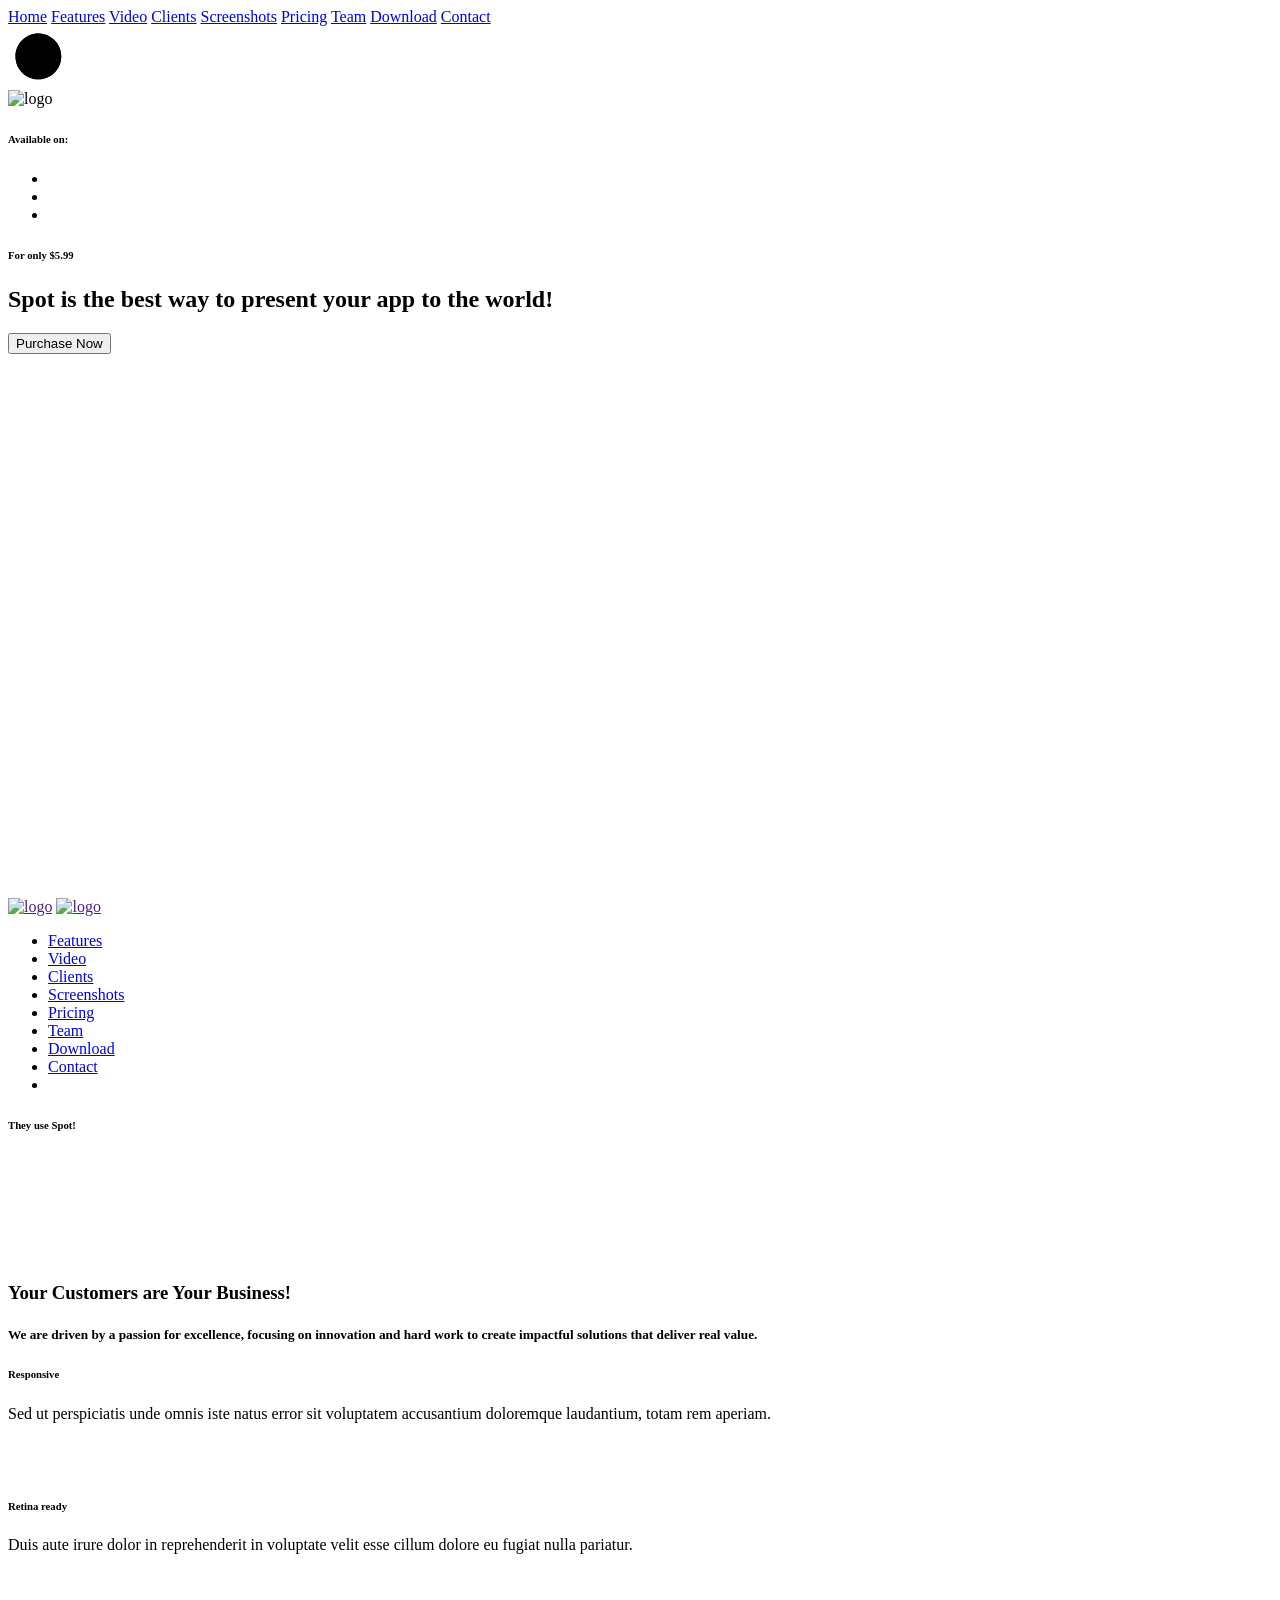
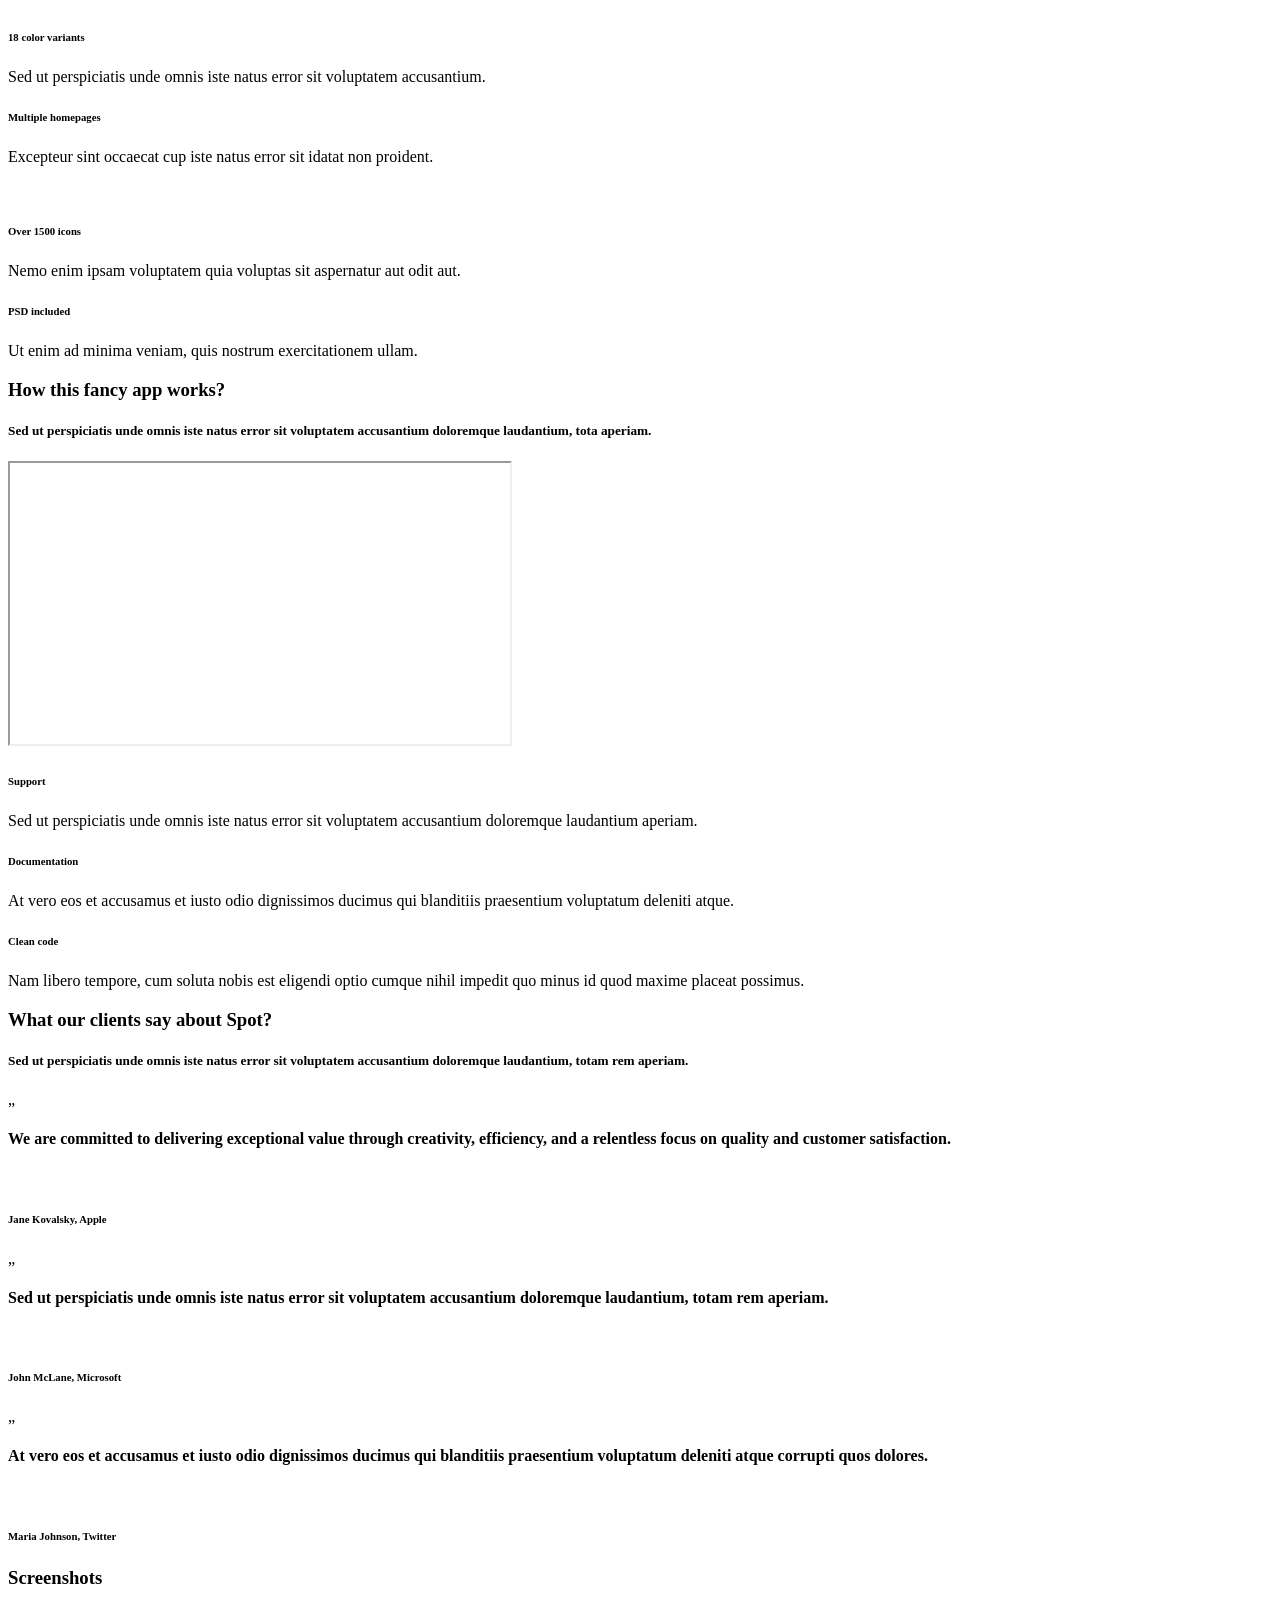
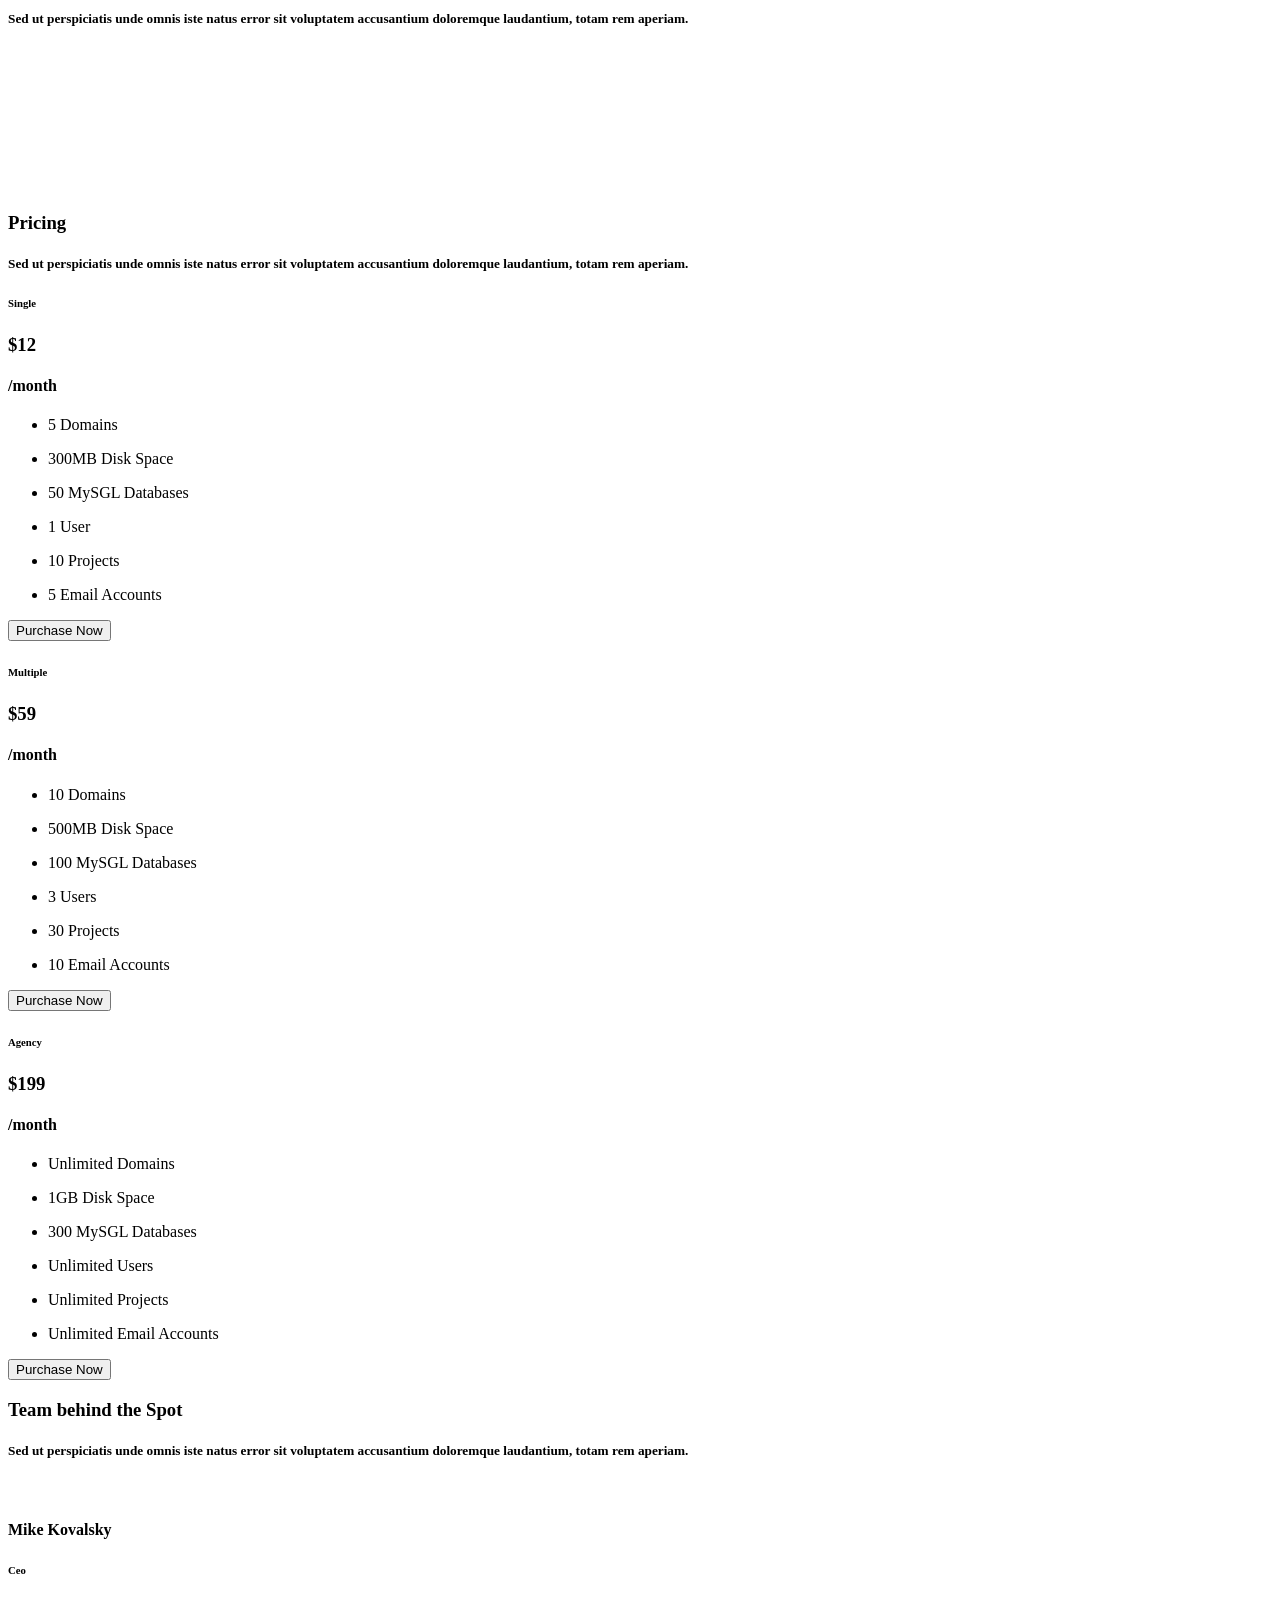
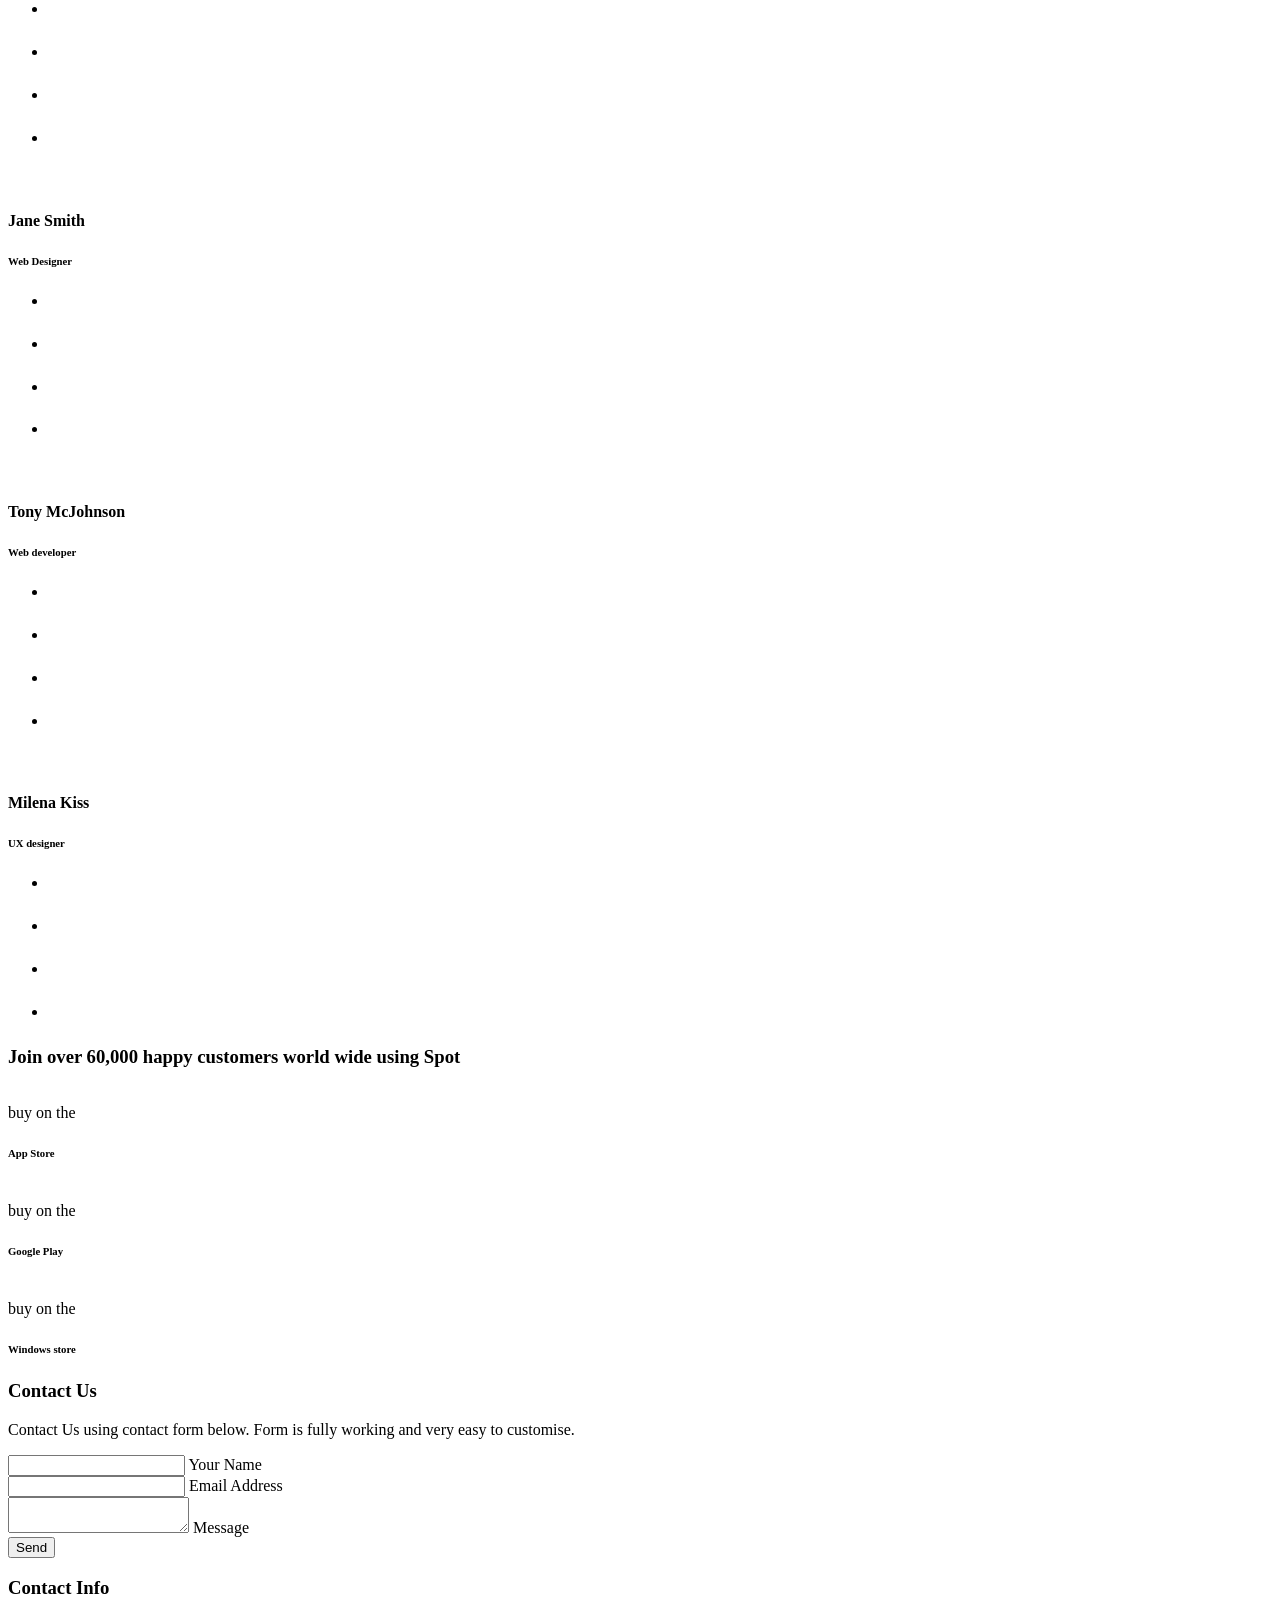
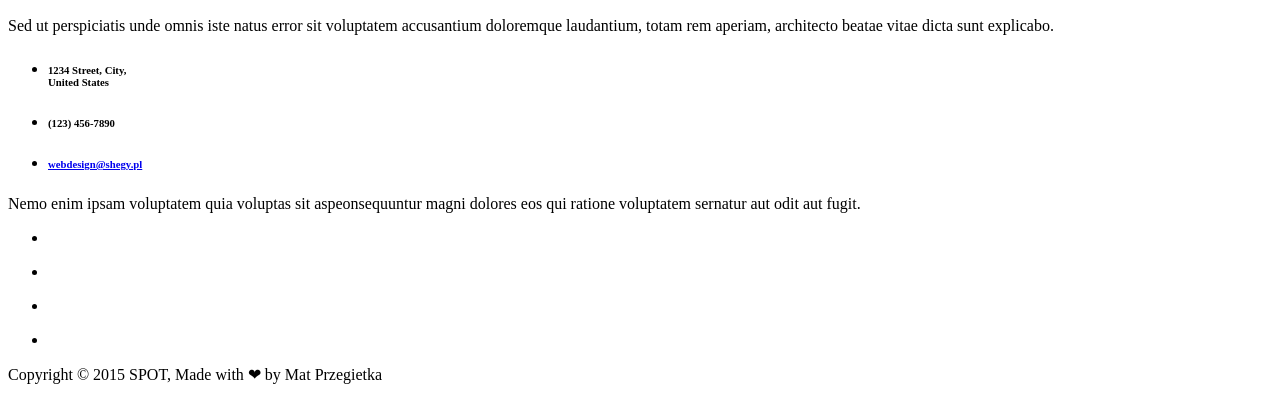
==== index10.html @ 544c0316 "Placeholder to Purpose" ====
<!DOCTYPE html>
<html>
  <head>
	<title>Spot - Landing Page</title>
	<meta http-equiv="Content-Type" content="text/html; charset=UTF-8"/>  
	<meta name="viewport" content="width=device-width, initial-scale=1, maximum-scale=1"/>
	
	
	<!-- Included Google Fonts -->
	<link href="http://fonts.googleapis.com/css?family=Lato:100,300,400,700,900,100italic,300italic,400italic,700italic,900italic" rel='stylesheet' type='text/css'>
	<link href="http://fonts.googleapis.com/css?family=Merriweather:400,300,700,900,300italic,400italic,700italic,900italic" rel='stylesheet' type='text/css'>
	
	
	<!-- CSS Files comes here -->
	<link href="css/grid12.css" rel="stylesheet" media="screen">                              	 <!-- Grid System -->
	<link href="css/james_typography.css" rel="stylesheet" media="screen">                       <!-- James Framework - TYPOGRAPHY -->
	<link href="css/main.css" rel="stylesheet" media="screen">                                   <!-- Main CSS file -->
    <link href="css/color_scheme_dark.css" rel="stylesheet" media="screen">                      <!-- Color scheme (dark/light)-->
	<link href="css/colors/color_palette_blue.css" rel="stylesheet" media="screen">              <!-- Color palette -->
	<link href="css/rapid-icons.css" rel="stylesheet" media="screen">                            <!-- James Framework - ICONS -->
	<link href="css/js_styles/jquery.maximage.min.css" rel="stylesheet" media="screen">          <!-- MaxImage background image slideshow -->
	<link href="css/responsivity.css" rel="stylesheet" media="screen">                           <!-- Responsive Fixes -->
	<link href="css/animate.css" rel="stylesheet" media="screen">                                <!-- Animate - animations -->
	<link href="css/nivo-lightbox.css" rel="stylesheet" media="screen">                          <!-- Lightbox Styles -->
    <link href="css/nivo_lightbox_themes/default/default.css" rel="stylesheet" media="screen">   <!-- Lightbox Styles -->
    <link href="css/owl.carousel.css" rel="stylesheet" media="screen">                           <!-- Owl - Carousel -->
    <link href="css/owl.theme.css" rel="stylesheet" media="screen">                      		 <!-- Owl - Carousel -->
    <link href="css/owl.transitions.css" rel="stylesheet" media="screen">                        <!-- Owl - Carousel -->
    
    
	<!-- Modernizer and IE specyfic files -->  
	<script src="js/modernizr.custom.js"></script>
	
	<!--[if IE 9]>
    	<link href="css/ie.css" rel="stylesheet" media="screen">
    <![endif]--> 	
	   
  </head>
  
  <body>
  
	<!-- Mobile nav -->      
	<div class="cbp-spmenu cbp-spmenu-vertical cbp-spmenu-right" id="cbp-spmenu-s2">
	    <div class="mobile_nav_close_button"><a href="" id="hideRight"><div data-icon="&#xe13f;" class="button_icon close_icon"></div></a></div>
	    <nav id="mobile_menu_content">
	    	<a href="#home" >Home</a>
	        <a href="#more_info" >Features</a>
	        <a href="#about_video" >Video</a>
	        <a href="#reviews" >Clients</a>
	        <a href="#screenshots" >Screenshots</a>
	        <a href="#pricing" >Pricing</a>
	        <a href="#team" >Team</a>
	        <a href="#cta_download" >Download</a>
	        <a href="#contact" >Contact</a>
	    </nav>
	</div>
	<!-- //Mobile nav -->
  
	<div id="preloader_container">
	    
	    <!-- Preloader Screen -->
		<header class="preloader_header">	 
	        <div class="preloader_loader">
	            <svg class="preloader_inner" width="60px" height="60px" viewBox="0 0 80 80">
	                <path class="preloader_loader_circlebg" d="M40,10C57.351,10,71,23.649,71,40.5S57.351,71,40.5,71 S10,57.351,10,40.5S23.649,10,40.5,10z"/>
	                <path id="preloader_loader_circle" class="preloader_loader_circle" d="M40,10C57.351,10,71,23.649,71,40.5S57.351,71,40.5,71 S10,57.351,10,40.5S23.649,10,40.5,10z"/>
	            </svg>
	        </div>
	    </header>
	    <!-- //Preloader Screen -->
	
	
		<!-- Fullscreen homepage -->
		<section class="hero_fullscreen background_slider gradient_overlay menu_bar-waypoint" data-animate-down="menu_bar-hide" data-animate-up="menu_bar-hide" id="home">
		<!-- This section class is where you can edit background choice (background_single, background_slider, background_video) you can also enable gradient overlay (gradient_overlay)-->
		

			<!-- Logo and navigation -->
		  	<div class="container top_bar" >
		  		<div class="row">
		  			<div class="col-xs-12 col-sm-12 col-md-12 col-lg-12 align-center home_anim1">
		  			<img src="images/logo_home.png" alt="logo" class="logo_home"/>
		  			</div>
		  		</div>
			</div>
			<!-- //Logo and navigation -->


			<!-- Main content -->
		  	<div class="container align-center" id="main_content">
				<div class="content_container row" >
					<div class="col-xs-12 col-sm-12 col-md-8 col-lg-8 col-md-offset-2 col-lg-offset-2 home_content">
					
					    <!-- Available Area -->
						<div class="available_area home_anim2">
							<h6>Available on:</h6>
							<ul>
								<li><img src="images/icon_apple.png" alt=""></li>
								<li><img src="images/icon_android.png" alt=""></li>
								<li><img src="images/icon_windows.png" alt=""></li>
							</ul>
							<h6>For only $5.99</h6>
						</div>
						<!-- //Available Area -->

						<h2 class="slogan home_anim3">Spot is the best way to present your app to the world!</h2>
						
						<!-- CTA Buttons -->
						<div class="cta_button_area home_anim4">
							<div><button class="btn">Purchase Now</button></div>
						</div>
						<!-- //CTA Buttons-->
									
					</div>
				</div>			
			</div>  
			<!-- //Main content -->
			
			
			<!-- Video Background -->
			<div id="maximage_video">
				<video autoplay="autoplay" loop="loop" muted="muted" width="896" height="504">
				    <source src="video/video.mp4" type="video/mp4" />
				    <source src="video/video.webm" type="video/webm" />
				    <source src="video/video.ogv" type="video/ogg" />
				</video>
			</div>
			<!-- //Video Background -->
			
			
			<!-- Slider Background -->
			<div id="maximage_slider">
				<img src="images/background_slider_01.jpg" alt=""/>
				<img src="images/background_slider_02.jpg" alt=""/>
				<img src="images/background_slider_03.jpg" alt=""/>
				<img src="images/background_slider_04.jpg" alt=""/>
			</div>
			<!-- //Slider Background -->
			
			
			<!-- Single Image Background -->
			<div id="maximage_single">
				<img src="images/home_background_01.jpg" alt=""/>
			</div>
			<!-- //Single Image Background -->
			
			
		</section>
		<!-- //Homepage -->
		
		<!-- Menu bar -->
		<header id="menu_bar" class="menu_bar">
			<div class="container">
				<a href="" class="go_to_home logo_dark logo"><img src="images/logo_dark.png" alt="logo" /></a>
				<a href="" class="go_to_home logo_light logo"><img src="images/logo_light.png" alt="logo" /></a>
				<nav class="menu_bar_navigation">
	  				<ul>
	  					<li class="visible-lg visible-md"><a href="#more_info" class="go_to_overview" >Features</a></li>
	  					<li class="visible-lg visible-md"><a href="#about_video" >Video</a></li>
	  					<li class="visible-lg visible-md"><a href="#reviews" >Clients</a></li>
	  					<li class="visible-lg visible-md"><a href="#screenshots" >Screenshots</a></li>
	  					<li class="visible-lg visible-md"><a href="#pricing" >Pricing</a></li>
	  					<li class="visible-lg visible-md"><a href="#team" >Team</a></li>
	  					<li class="visible-lg visible-md"><a href="#cta_download" >Download</a></li>
	  					<li class="visible-lg visible-md"><a href="#contact" >Contact</a></li>
	  					<li class="hidden-lg hidden-md"><div class="mobile_nav_open_button "><a href="" id="showRight"><div data-icon="&#xe2f3;" class="button_icon close_icon"></div></a></div></li>
	  				</ul>
	  			</nav>
			</div>
		</header>
		<!-- // Menu bar -->


		<!-- Logos #################### -->
		<section id="reviews_logos" class="menu_bar-waypoint subsection background_color2" data-animate-down="menu_bar-show" data-animate-up="menu_bar-hide">
			<div class="container">
			
				<div class="row">
					<div class="col-xs-12 col-sm-12 col-md-12 col-lg-12 align-center">
						<div class="intro">
							<h6>They use Spot!</h6>
						</div>
					</div>
				</div>
				
				<div class="row">
					<div class="col-xs-3 col-sm-2 col-md-2 col-lg-2 reviews_logo "><img src="images/reviews_logos/logo1.png" alt=""></div>
					<div class="col-xs-3 col-sm-2 col-md-2 col-lg-2 reviews_logo "><img src="images/reviews_logos/logo2.png" alt=""></div>
					<div class="col-xs-3 col-sm-2 col-md-2 col-lg-2 reviews_logo "><img src="images/reviews_logos/logo3.png" alt=""></div>
					<div class="col-xs-3 col-sm-2 col-md-2 col-lg-2 reviews_logo "><img src="images/reviews_logos/logo4.png" alt=""></div>
					<div class="col-xs-3 col-sm-2 col-md-2 col-lg-2 col-xs-offset-3 col-sm-offset-0 col-md-offset-0 col-lg-offset-0 reviews_logo "><img src="images/reviews_logos/logo5.png" alt=""></div>
					<div class="col-xs-3 col-sm-2 col-md-2 col-lg-2 reviews_logo "><img src="images/reviews_logos/logo6.png" alt=""></div>
				</div>
					
			</div>
		</section>
		<!-- //Logos-->
		
		
		<!-- More Info #################### -->
		<section id="more_info" class="subsection background_color1">
			<div class="container">
			
				<!-- INTRO -->
				<div class="row">
					<div class="col-xs-12 col-sm-12 col-md-12 col-lg-12 align-center more_info_anim1">
						<div class="intro">
							<h3>Your Customers are Your Business!</h3>
							<h5>We are driven by a passion for excellence, focusing on innovation and hard work to create impactful solutions that deliver real value.</h5>
						</div>
					</div>
				</div>
				<!-- //INTRO -->
				
				
				<!-- Feature 1 - right image -->
				<div class="row feature_box" id="feature1">
					<div class="col-xs-12 col-sm-12 col-md-5 col-lg-5 align-center more_info_anim2">
						<div class="feature_content">
							<div data-icon="&#xe0da;" class="iconbox_icon icon_rounded"></div>
							<h6>Responsive</h6>
							<p>Sed ut perspiciatis unde omnis iste natus error sit voluptatem accusantium doloremque laudantium, totam rem aperiam.</p>
						</div>
					</div>
					
					<div class="col-xs-12 col-sm-12 col-md-7 col-lg-7 align-center more_info_anim3">
						<div class="feature_image">
							<img src="images/mockups/1.png" alt="" class="img_responsive">
						</div>
					</div>	
				</div>
				<!-- //Feature 1 - right image -->
				
				<!-- Feature 2 - left image -->
				<div class="row feature_box" id="feature2">
				
					<!-- Image - destop display -->
					<div class="col-xs-12 col-sm-12 col-md-7 col-lg-7 align-center visible-md visible-lg more_info_anim4">
						<div class="feature_image">
							<img src="images/mockups/2.png" alt="" class="img_responsive">
						</div>
					</div>
					<!-- //Image - destop display -->
					
					<div class="col-xs-12 col-sm-12 col-md-5 col-lg-5 align-center more_info_anim5">
						<div class="feature_content">
							<div data-icon="&#xe0f1;" class="iconbox_icon icon_rounded"></div>
							<h6>Retina ready</h6>
							<p>Duis aute irure dolor in reprehenderit in voluptate velit esse cillum dolore eu fugiat nulla pariatur.</p>
						</div>
					</div>
					
					<!-- Image - mobile display -->
					<div class="col-xs-12 col-sm-12 col-md-7 col-lg-7 align-center visible-xs visible-sm more_info_anim4">
						<div class="feature_image">
							<img src="images/mockups/2.png" alt="" class="img_responsive">
						</div>
					</div>
					<!-- //Image - mobile display -->
							
				</div>
				<!-- //Feature 2 - left image -->
				
				
				<!-- Feature 3 - center image -->
				<div class="row feature_box_center" id="feature3">

					<!-- Image - mobile display -->
					<div class="col-xs-12 col-sm-12 col-md-6 col-lg-6 align-center visible-xs visible-sm more_info_anim6">
						<div class="feature_image">
							<img src="images/mockups/3.png" alt="" class="img_responsive">
						</div>
					</div>
					<!-- //Image - mobile display -->
					
					<!-- Content - left column -->
					<div class="col-xs-12 col-sm-12 col-md-3 col-lg-3 align-left feature_box_center_content_row">
						<div class="row">
						    <div class="col-xs-6 col-sm-6 col-md-12 col-lg-12 more_info_anim7">
								<div class="feature_content">
									<h6>18 color variants</h6>
									<p>Sed ut perspiciatis unde omnis iste natus error sit voluptatem accusantium.</p>
								</div>
							</div>
							
							<div class="col-xs-6 col-sm-6 col-md-12 col-lg-12 more_info_anim8">
								<div class="feature_content">
									<h6>Multiple homepages</h6>
									<p>Excepteur sint occaecat cup iste natus error sit idatat non proident.</p>
								</div>
							</div>
						</div>
					</div>
					<!-- //Content - left column -->
				
				    <!-- Image - destop display -->
					<div class="col-xs-12 col-sm-12 col-md-6 col-lg-6 align-center visible-md visible-lg more_info_anim6">
						<div class="feature_image">
							<img src="images/mockups/3.png" alt="" class="img_responsive">
						</div>
					</div>
					<!-- //Image - destop display -->
			
					<!-- Content - right column -->
					<div class="col-xs-12 col-sm-12 col-md-3 col-lg-3 align-left feature_box_center_content_row">
						<div class="row">
						    <div class="col-xs-6 col-sm-6 col-md-12 col-lg-12 more_info_anim9">
								<div class="feature_content">
									<h6>Over 1500 icons</h6>
									<p>Nemo enim ipsam voluptatem quia voluptas sit aspernatur aut odit aut.</p>
								</div>
							</div>
							
							<div class="col-xs-6 col-sm-6 col-md-12 col-lg-12 more_info_anim10">
								<div class="feature_content">
									<h6>PSD included</h6>
									<p>Ut enim ad minima veniam, quis nostrum exercitationem ullam.</p>
								</div>
							</div>		
						</div>
					</div>
					<!-- //Content - right column -->
					
				</div>
			</div>		
		</section>
		<!-- //More info -->
		
		
		<!-- About - Video #################### -->
		<section id="about_video" class="subsection background_color2">
			<div class="container">
			    <!-- INTRO -->
				<div class="row">
					<div class="col-xs-12 col-sm-12 col-md-12 col-lg-12 align-center about_video_anim1">
						<div class="intro">
							<h3>How this fancy app works?</h3>
							<h5>Sed ut perspiciatis unde omnis iste natus error sit voluptatem accusantium doloremque laudantium, tota aperiam.</h5>
						</div>
					</div>
				</div>
				<!-- //INTRO -->
				
				<!-- Video -->
				<div class="row">
					<div class="col-xs-12 col-sm-12 col-md-8 col-lg-8 col-xs-offset-0 col-sm-offset-0 col-md-offset-2 col-lg-offset-2 align-center about_video_anim2">
						<div class="about_video_player">
							<iframe src="//player.vimeo.com/video/120433187?title=0&amp;byline=0&amp;portrait=0" width="500" height="281"></iframe>
						</div>
					</div>
				</div>
				<!-- //Video -->
				
				<div class="row">
					<div class="col-xs-12 col-sm-12 col-md-4 col-lg-4 align-center about_video_anim3">
						<div class="feature_content">
							<div data-icon="&#xe139;" class="iconbox_icon icon_rounded"></div>
							<h6>Support</h6>
							<p>Sed ut perspiciatis unde omnis iste natus error sit voluptatem accusantium doloremque laudantium aperiam.</p>
						</div>
					</div>
					
					<div class="col-xs-12 col-sm-12 col-md-4 col-lg-4 align-center about_video_anim4">
						<div class="feature_content">
							<div data-icon="&#xe1cf;" class="iconbox_icon icon_rounded"></div>
							<h6>Documentation</h6>
							<p>At vero eos et accusamus et iusto odio dignissimos ducimus qui blanditiis praesentium voluptatum deleniti atque.</p>
						</div>
					</div>
					
					<div class="col-xs-12 col-sm-12 col-md-4 col-lg-4 align-center about_video_anim5">
						<div class="feature_content">
							<div data-icon="&#xe08e;" class="iconbox_icon icon_rounded"></div>
							<h6>Clean code</h6>
							<p>Nam libero tempore, cum soluta nobis est eligendi optio cumque nihil impedit quo minus id quod maxime placeat possimus.</p>
						</div>
					</div>
				</div>
									
			</div>		
		</section>
		<!-- //About - Video -->
		
		<!-- Client Reviews #################### -->
		<section id="reviews" class="subsection background_color1">
			<div class="container">
			    <!-- INTRO -->
				<div class="row">
					<div class="col-xs-12 col-sm-12 col-md-12 col-lg-12 align-center reviews_anim1">
						<div class="intro">
							<h3>What our clients say about Spot?</h3>
							<h5>Sed ut perspiciatis unde omnis iste natus error sit voluptatem accusantium doloremque laudantium, totam rem aperiam.</h5>
						</div>
					</div>
				</div>
			    <!-- //INTRO -->	
				
				<div class="row">
					<div class="col-xs-12 col-sm-12 col-md-8 col-lg-8 col-md-offset-2 col-lg-offset-2 reviews_anim2">
						<div class="owl-carousel">
						
						    <!-- single review -->
							<div class="single_review align-center">	
								<div class="review_content">
									<div class="review_top_ornament">
										<div class="review_top_ornament_line"></div>
										<div class="review_top_ornament_quotemark">„</div>
										<div class="review_top_ornament_line"></div>
									</div>
									<h4>We are committed to delivering exceptional value through creativity, efficiency, and a relentless focus on quality and customer satisfaction.</h4>
									
									<div class="review_bottom_ornament">
										<div class="review_bottom_ornament_line"></div>
										<div class="review_bottom_ornament_triangle"></div>
										<div class="review_bottom_ornament_line"></div>
									</div>
									
									<img src="images/review_01.jpg" alt="" class="img-circle">
									<h6>Jane Kovalsky, Apple</h6>
								</div>
							</div>
							<!-- //single review -->
							
							<!-- single review -->
							<div class="single_review align-center">	
								<div class="review_content">
									<div class="review_top_ornament">
										<div class="review_top_ornament_line"></div>
										<div class="review_top_ornament_quotemark">„</div>
										<div class="review_top_ornament_line"></div>
									</div>
									<h4>Sed ut perspiciatis unde omnis iste natus error sit voluptatem accusantium doloremque laudantium, totam rem aperiam.</h4>
									
									<div class="review_bottom_ornament">
										<div class="review_bottom_ornament_line"></div>
										<div class="review_bottom_ornament_triangle"></div>
										<div class="review_bottom_ornament_line"></div>
									</div>
									
									<img src="images/review_02.jpg" alt="" class="img-circle">
									<h6>John McLane, Microsoft</h6>
								</div>
							</div>
							<!-- //single review -->
							
							<!-- single review -->
							<div class="single_review align-center">	
								<div class="review_content">
									<div class="review_top_ornament">
										<div class="review_top_ornament_line"></div>
										<div class="review_top_ornament_quotemark">„</div>
										<div class="review_top_ornament_line"></div>
									</div>
									<h4>At vero eos et accusamus et iusto odio dignissimos ducimus qui blanditiis praesentium voluptatum deleniti atque corrupti quos dolores.</h4>
									
									<div class="review_bottom_ornament">
										<div class="review_bottom_ornament_line"></div>
										<div class="review_bottom_ornament_triangle"></div>
										<div class="review_bottom_ornament_line"></div>
									</div>
									
									<img src="images/review_03.jpg" alt="" class="img-circle">
									<h6>Maria Johnson, Twitter</h6>
								</div>
							</div>
							<!-- //single review -->
							
						</div>
					</div>	
				</div>		
									
			</div>		
		</section>
		<!-- //Client Reviews -->
		
		<!-- Screenshots #################### -->
		<section id="screenshots" class="subsection background_color2">
			<div class="container">
			
			    <!-- INTRO -->
				<div class="row">
					<div class="col-xs-12 col-sm-12 col-md-12 col-lg-12 align-center screenshots_anim1">
						<div class="intro">
							<h3>Screenshots</h3>
							<h5>Sed ut perspiciatis unde omnis iste natus error sit voluptatem accusantium doloremque laudantium, totam rem aperiam.</h5>
						</div>
					</div>
				</div>
				<!-- //INTRO -->
				
				<!-- screenshots gallery -->
				<div class="screenshots_gallery">
					<div class="col-xs-6 col-sm-6 col-md-3 col-lg-3 align-center screenshots_anim2" >
						<div class="screenshot">
						<a href="images/screenshots/1.jpg" data-lightbox-gallery="gallery1"><img src="images/screenshots/1.jpg" class="img_responsive img-rounded_corner" alt="" width="528"></a>
						</div>
					</div>
						
					<div class="col-xs-6 col-sm-6 col-md-3 col-lg-3 align-center screenshots_anim3">
						<div class="screenshot">
						<a href="images/screenshots/2.jpg" data-lightbox-gallery="gallery1"><img src="images/screenshots/2.jpg" class="img_responsive img-rounded_corner" alt="" width="528"></a>
						</div>
					</div>
					
					<div class="col-xs-6 col-sm-6 col-md-3 col-lg-3 align-center screenshots_anim4">
						<div class="screenshot">
						<a href="images/screenshots/3.jpg" data-lightbox-gallery="gallery1"><img src="images/screenshots/3.jpg" class="img_responsive img-rounded_corner" alt="" width="528"></a>
						</div>
					</div>
					
					<div class="col-xs-6 col-sm-6 col-md-3 col-lg-3 align-center screenshots_anim5">
						<div class="screenshot">
						<a href="images/screenshots/4.jpg" data-lightbox-gallery="gallery1"><img src="images/screenshots/4.jpg" class="img_responsive img-rounded_corner" alt="" width="528"></a>
						</div>
					</div>
					
					<div class="col-xs-6 col-sm-6 col-md-3 col-lg-3 align-center screenshots_anim6">
						<div class="screenshot">
						<a href="images/screenshots/5.jpg" data-lightbox-gallery="gallery1"><img src="images/screenshots/5.jpg" class="img_responsive img-rounded_corner" alt="" width="528"></a>
						</div>
					</div>
					
					<div class="col-xs-6 col-sm-6 col-md-3 col-lg-3 align-center screenshots_anim7">
						<div class="screenshot">
						<a href="images/screenshots/6.jpg" data-lightbox-gallery="gallery1"><img src="images/screenshots/6.jpg" class="img_responsive img-rounded_corner" alt="" width="528"></a>
						</div>
					</div>
					
					<div class="col-xs-6 col-sm-6 col-md-3 col-lg-3 align-center screenshots_anim8">
						<div class="screenshot">
						<a href="images/screenshots/7.jpg" data-lightbox-gallery="gallery1"><img src="images/screenshots/7.jpg" class="img_responsive img-rounded_corner" alt="" width="528"></a>
						</div>
					</div>
					
					<div class="col-xs-6 col-sm-6 col-md-3 col-lg-3 align-center screenshots_anim9">
						<div class="screenshot">
						<a href="images/screenshots/8.jpg" data-lightbox-gallery="gallery1"><img src="images/screenshots/8.jpg" class="img_responsive img-rounded_corner" alt="" width="528"></a>
						</div>
					</div>	
				</div>
				<!-- //screenshots gallery -->	
									
			</div>		
		</section>
        <!-- //screenshots -->
        
        
		<!-- Pricing #################### -->
		<section id="pricing" class="subsection background_color1">
			<div class="container">
			
			    <!-- INTRO -->
				<div class="row">
					<div class="col-xs-12 col-sm-12 col-md-12 col-lg-12 align-center pricing_anim1">
						<div class="intro">
							<h3>Pricing</h3>
							<h5>Sed ut perspiciatis unde omnis iste natus error sit voluptatem accusantium doloremque laudantium, totam rem aperiam.</h5>
						</div>
					</div>
				</div>
				<!-- //INTRO -->
				
				
				<div class="row">
				
					<!-- Pricing box -->
					<div class="col-xs-12 col-sm-4 col-md-4 col-lg-4 align-center pricing_anim2">
						<div class="pricing_box">
							<div data-icon="&#xe064;" class="iconbox_icon"></div>
							<h6>Single</h6>
							<div class="pricing_box_price"><h3>$12</h3><h4>/month</h4></div>
							<ul class="pricing_box_list">
								<li><p>5 Domains</p></li>
								<li><p>300MB Disk Space</p></li>
								<li><p>50 MySGL Databases</p></li>
								<li><p>1 User</p></li>
								<li><p>10 Projects</p></li>
								<li><p>5 Email Accounts</p></li>
							</ul>
							<div><button class="btn">Purchase Now</button></div>
						</div>
					</div>
					<!-- //Pricing box -->
					
					<!-- Pricing box -->
					<div class="col-xs-12 col-sm-4 col-md-4 col-lg-4 align-center pricing_anim3">
						<div class="pricing_box pricing_box_featured">
							<div data-icon="&#xe05c;" class="iconbox_icon"></div>
							<h6>Multiple</h6>
							<div class="pricing_box_price"><h3>$59</h3><h4>/month</h4></div>
							<ul class="pricing_box_list">
								<li><p>10 Domains</p></li>
								<li><p>500MB Disk Space</p></li>
								<li><p>100 MySGL Databases</p></li>
								<li><p>3 Users</p></li>
								<li><p>30 Projects</p></li>
								<li><p>10 Email Accounts</p></li>
							</ul>
							<div><button class="btn">Purchase Now</button></div>
						</div>
					</div>
					<!-- //Pricing box -->
					
					<!-- Pricing box -->
					<div class="col-xs-12 col-sm-4 col-md-4 col-lg-4 align-center pricing_anim4">
						<div class="pricing_box">
							<div data-icon="&#xe0b1;" class="iconbox_icon"></div>
							<h6>Agency</h6>
							<div class="pricing_box_price"><h3>$199</h3><h4>/month</h4></div>
							<ul class="pricing_box_list">
								<li><p>Unlimited Domains</p></li>
								<li><p>1GB Disk Space</p></li>
								<li><p>300 MySGL Databases</p></li>
								<li><p>Unlimited Users</p></li>
								<li><p>Unlimited Projects</p></li>
								<li><p>Unlimited Email Accounts</p></li>
							</ul>
							<div><button class="btn">Purchase Now</button></div>
						</div>
					</div>
					<!-- //Pricing box -->
					
				</div>						
			</div>		
		</section>
		<!-- //Pricing box -->
		
		<!-- Team #################### -->
		<section id="team" class="subsection background_color2">
			<div class="container">
			
			    <!-- INTRO -->
				<div class="row">
					<div class="col-xs-12 col-sm-12 col-md-12 col-lg-12 align-center team_anim1">
						<div class="intro">
							<h3>Team behind the Spot</h3>
							<h5>Sed ut perspiciatis unde omnis iste natus error sit voluptatem accusantium doloremque laudantium, totam rem aperiam.</h5>
						</div>
					</div>
				</div>
				<!-- //INTRO -->
				
				<div class="row">
					<!-- Team member -->
					<div class="col-xs-6 col-sm-6 col-md-3 col-lg-3 align-center team_anim2">
						<img src="images/team/1.jpg" class="img_responsive" alt="" width="275">
						<div class="team_member_info">
							<h4>Mike Kovalsky</h4>
							<h6>Ceo</h6>
						</div>
						
						<!-- Social Icons -->
						<div class="social_icons_container align-center">
						  	<div class="social_icons">
				                <ul>
				                    <li><div data-icon="&#xe282;" class="social_icon twitter_icon" onclick="location.href='#'"></div></li>
				                    <li><div data-icon="&#xe281;" class="social_icon facebook_icon" onclick="location.href='#'"></div></li>
				                    <li><div data-icon="&#xe279;" class="social_icon linkdin_icon" onclick="location.href='#'"></div></li>
				                    <li><div data-icon="&#xe27f;" class="social_icon dribbble_icon" onclick="location.href='#'"></div></li>
				                </ul>
						    </div>
					    </div>	
						<!-- //Social Icons -->
					</div>
					<!-- //Team member -->
					
					<!-- Team member -->
					<div class="col-xs-6 col-sm-6 col-md-3 col-lg-3 align-center team_anim3">
						<img src="images/team/2.jpg" class="img_responsive" alt="" width="275">
						<div class="team_member_info">
							<h4>Jane Smith</h4>
							<h6>Web Designer</h6>
						</div>
						
						<!-- Social Icons -->
						<div class="social_icons_container align-center">
						  	<div class="social_icons">
				                <ul>
				                    <li><div data-icon="&#xe282;" class="social_icon twitter_icon" onclick="location.href='#'"></div></li>
				                    <li><div data-icon="&#xe281;" class="social_icon facebook_icon" onclick="location.href='#'"></div></li>
				                    <li><div data-icon="&#xe279;" class="social_icon linkdin_icon" onclick="location.href='#'"></div></li>
				                    <li><div data-icon="&#xe27f;" class="social_icon dribbble_icon" onclick="location.href='#'"></div></li>
				                </ul>
						    </div>
					    </div>	
						<!-- //Social Icons -->
					</div>
					<!-- //Team member -->
					
					<!-- Team member -->
					<div class="col-xs-6 col-sm-6 col-md-3 col-lg-3 align-center team_anim4">
						<img src="images/team/3.jpg" class="img_responsive" alt="" width="275">
						<div class="team_member_info">
							<h4>Tony McJohnson</h4>
							<h6>Web developer</h6>
						</div>
						
						<!-- Social Icons -->
						<div class="social_icons_container align-center">
						  	<div class="social_icons">
				                <ul>
				                    <li><div data-icon="&#xe282;" class="social_icon twitter_icon" onclick="location.href='#'"></div></li>
				                    <li><div data-icon="&#xe281;" class="social_icon facebook_icon" onclick="location.href='#'"></div></li>
				                    <li><div data-icon="&#xe279;" class="social_icon linkdin_icon" onclick="location.href='#'"></div></li>
				                    <li><div data-icon="&#xe27f;" class="social_icon dribbble_icon" onclick="location.href='#'"></div></li>
				                </ul>
						    </div>
					    </div>	
						<!-- //Social Icons -->
					</div>
					<!-- //Team member -->
					
					<!-- Team member -->
					<div class="col-xs-6 col-sm-6 col-md-3 col-lg-3 align-center team_anim5">
						<img src="images/team/4.jpg" class="img_responsive" alt="" width="275">
						<div class="team_member_info">
							<h4>Milena Kiss</h4>
							<h6>UX designer</h6>
						</div>
						
						<!-- Social Icons -->
						<div class="social_icons_container align-center">
						  	<div class="social_icons">
				                <ul>
				                    <li><div data-icon="&#xe282;" class="social_icon twitter_icon" onclick="location.href='#'"></div></li>
				                    <li><div data-icon="&#xe281;" class="social_icon facebook_icon" onclick="location.href='#'"></div></li>
				                    <li><div data-icon="&#xe279;" class="social_icon linkdin_icon" onclick="location.href='#'"></div></li>
				                    <li><div data-icon="&#xe27f;" class="social_icon dribbble_icon" onclick="location.href='#'"></div></li>
				                </ul>
						    </div>
					    </div>	
						<!-- //Social Icons -->
					</div>
					<!-- //Team member -->
					
				</div>
			</div>		
		</section>
		<!-- //Team -->
		
		<!-- CTA #################### -->
		<section id="cta_download" class="subsection background_color3">
			<div class="container">
			
			    <!-- INTRO -->
				<div class="row">
					<div class="col-xs-12 col-sm-12 col-md-12 col-lg-12 align-center cta_download_anim1">
						<div class="intro">
							<h3>Join over 60,000 happy customers world wide using Spot</h3>
						</div>
					</div>
				</div>
				<!-- //INTRO -->
				
				<div class="row">
					<div class="col-xs-12 col-sm-12 col-md-12 col-lg-12 align-center">
						
						<div class="store_button cta_download_anim2">
							<div class="btn btn_with_icon" onclick="location.href='#'">
							<img src="images/icon_apple.png" alt="">
							<div class="btn_content"><span>buy on the</span>
							<h6>App Store</h6></div>
							</div>
						</div>
					
						<div class="store_button cta_download_anim3">
							<div class="btn btn_with_icon" onclick="location.href='#'">
							<img src="images/icon_android.png" alt="">
							<div class="btn_content"><span>buy on the</span>
							<h6>Google Play</h6></div>
							</div>
						</div>
					
						<div class="store_button cta_download_anim4">
							<div class="btn btn_with_icon" onclick="location.href='#'">
							<img src="images/icon_windows.png" alt="">
							<div class="btn_content"><span>buy on the</span>
							<h6>Windows store</h6></div>
							</div>
						</div>
						
					</div>
				</div>				
			</div>		
		</section>
		<!-- //CTA -->
		
		<!-- Contact #################### -->
		<section id="contact" class="subsection background_color1">
			<div class="container">
				<div class="row">
					<div class="col-xs-12 col-sm-7 col-md-7 col-lg-7 contact_form_container contact_anim1" >
						<h3>Contact Us</h3>
						<p>Contact Us using contact form below. Form is fully working and very easy to customise. </p>

						<!-- Contact Form -->
						<form action="php/contactform.php" id="contact-form" method="post">
							<div class="contact_form">
								<div class="input-field">
					  				<input id="first_name" type="email" name="contact-name">
					  				<label for="first_name">Your Name</label>
					  			</div>
					  			<div class="input-field">
					  				<input id="contact_email" type="email" name="contact-email">
					  				<label for="contact_email">Email Address</label>
					  			</div>
					  			<div class="input-field">
						  			<textarea class="materialize-textarea" name="contact-message"></textarea>
						  			<label>Message</label>
						  		</div>
				  			</div>	
				  			<button class="btn waves-effect waves-light" type="submit" name="action">Send</button>
						</form>
						<!-- //Contact Form -->

						<div id="message"><div id="alert"></div></div><!-- Message container --> 
					</div>
				
				
					<div class="col-xs-12 col-sm-4 col-md-4 col-lg-4 col-sm-offset-1 col-md-offset-1 col-lg-offset-1 contact_anim2">
					<h3>Contact Info</h3>
					<p>Sed ut perspiciatis unde omnis iste natus error sit voluptatem accusantium doloremque laudantium, totam rem aperiam, architecto beatae vitae dicta sunt explicabo.</p>
					
					<ul class="icon_list">
						<li><div data-icon="&#xe1b4;" class="icon_small float-left"></div><h6>1234 Street, City,<br>United States</h6></li>
						<li><div data-icon="&#xe23a;" class="icon_small float-left"></div><h6>(123) 456-7890</h6></li>
						<li><div data-icon="&#xe242;" class="icon_small float-left"></div><h6><a href="mailto:webdesign@shegy.pl">webdesign@shegy.pl</a></h6></li>
					</ul>
					
					<p>Nemo enim ipsam voluptatem quia voluptas sit aspeonsequuntur magni dolores eos qui ratione voluptatem sernatur aut odit aut fugit. </p>	
					</div>
				</div>				
			</div>
		</section>
		<!-- //Contact -->
		
		<!-- Footer #################### -->
		<section id="footer" class="subsection background_color2 ">
			<div class="container">
				<div class="row">
					<div class="col-xs-12 col-sm-12 col-md-12 col-lg-12 align-center">
					
						<!-- Social Icons -->
						<div class="social_icons_container align-center">
						  	<div class="social_icons">
				                <ul>
				                    <li><div data-icon="&#xe282;" class="social_icon twitter_icon" onclick="location.href='#'"></div></li>
				                    <li><div data-icon="&#xe281;" class="social_icon facebook_icon" onclick="location.href='#'"></div></li>
				                    <li><div data-icon="&#xe279;" class="social_icon linkdin_icon" onclick="location.href='#'"></div></li>
				                    <li><div data-icon="&#xe27f;" class="social_icon dribbble_icon" onclick="location.href='#'"></div></li>
				                </ul>
						    </div>
					    </div>	
						<!-- //Social Icons -->

					<p>Copyright © 2015 SPOT, Made with ❤ by Mat Przegietka</p>	
					</div>
				</div>				
			</div>
		</section>
		<!-- //Footer -->
		
		
		
	</div>
	<!-- //preloader -->
	
   
	<!-- JavaScript plugins comes here -->	
    <script src="js/jquery-2.1.3.min.js"></script>        <!-- jQuery -->
    <script src="js/jquery.easing.min.js"></script>       <!-- jQuery easing -->    
    <script src="js/jquery.scrollTo.js"></script>         <!-- Scroll to -->
    <script src="js/jquery.cycle.all.min.js"></script>    <!-- jQuery cycle -->
    <script src="js/jquery.form.js"></script>    		  <!-- jQuery form -->
    <script src="js/jquery.maximage.min.js"></script>     <!-- MaxImage background image slideshow -->
    <script src="js/classie.js"></script>                 <!-- Class helper function -->
	<script src="js/pathLoader.js"></script>              <!-- Preloader Loading Animation -->
	<script src="js/preloader.js"></script>               <!-- Preloader -->
    <script src="js/retina.js"></script>                  <!-- Retina.js - support for HiDPI Displays -->
    <script src="js/waypoints.min.js"></script>           <!-- Waypoints -->
    <script src="js/materialize.js"></script>     		  <!-- Materialize -->
    <script src="js/nivo-lightbox.min.js"></script>       <!-- Lightbox/Modalbox -->
    <script src="js/jquery.fitvids.js"></script>      	  <!-- Responsive Video -->
    <script src="js/owl.carousel.js"></script>      	  <!-- Owl Carousel --> 
    <script src="js/main.js"></script>                    <!-- Main Js file -->
    
    
    <!-- Show message after newsletter form submit -->
	<script type="text/javascript">
        $('document').ready(function()
            {
            $('#subscribe-form').ajaxForm( {
                target: '#preview',
                success: function() {       
                      $('#preview').addClass( "show_message" );
                    }
                });
            });
    </script>

    <!-- MOBILE NAVIGATION -->
    <script>
        var showRight = document.getElementById( 'showRight' ),
        hideRight = document.getElementById( 'hideRight' ),
        menuRight = document.getElementById( 'cbp-spmenu-s2' ),
        body = document.body;
        
        showRight.onclick = function(event) {
       		"use strict";
       		event.preventDefault();
            classie.toggle( this, 'active' );
            classie.toggle( menuRight, 'cbp-spmenu-open' );
            disableOther( 'showRight' );
            return false;
        };
    
        hideRight.onclick = function(event) {
        	"use strict";
        	event.preventDefault();
            classie.toggle( this, 'active' );
            classie.toggle( menuRight, 'cbp-spmenu-open' );
            disableOther( 'showRight' );
            return false;
        };
    </script>
    
    
    <!-- Nav Bar show/hide after scrolling -->
	<script>
	var $head = $( '#menu_bar' );
	$( '.menu_bar-waypoint' ).each( function(i) {
		var $el = $( this ),
			animClassDown = $el.data( 'animateDown' ),
			animClassUp = $el.data( 'animateUp' );
			

		$el.waypoint( function( direction ) {
			if( direction === 'down' && animClassDown ) {
				$head.attr('class', 'menu_bar ' + animClassDown);
			}
			else if( direction === 'up' && animClassUp ){
				$head.attr('class', 'menu_bar ' + animClassUp);
			}
		}, { offset: function() {
			navbarheight = $("#menu_bar").outerHeight()+1;
			return navbarheight;
			}
		 } );
	} );
	</script>



    
  </body>
</html>
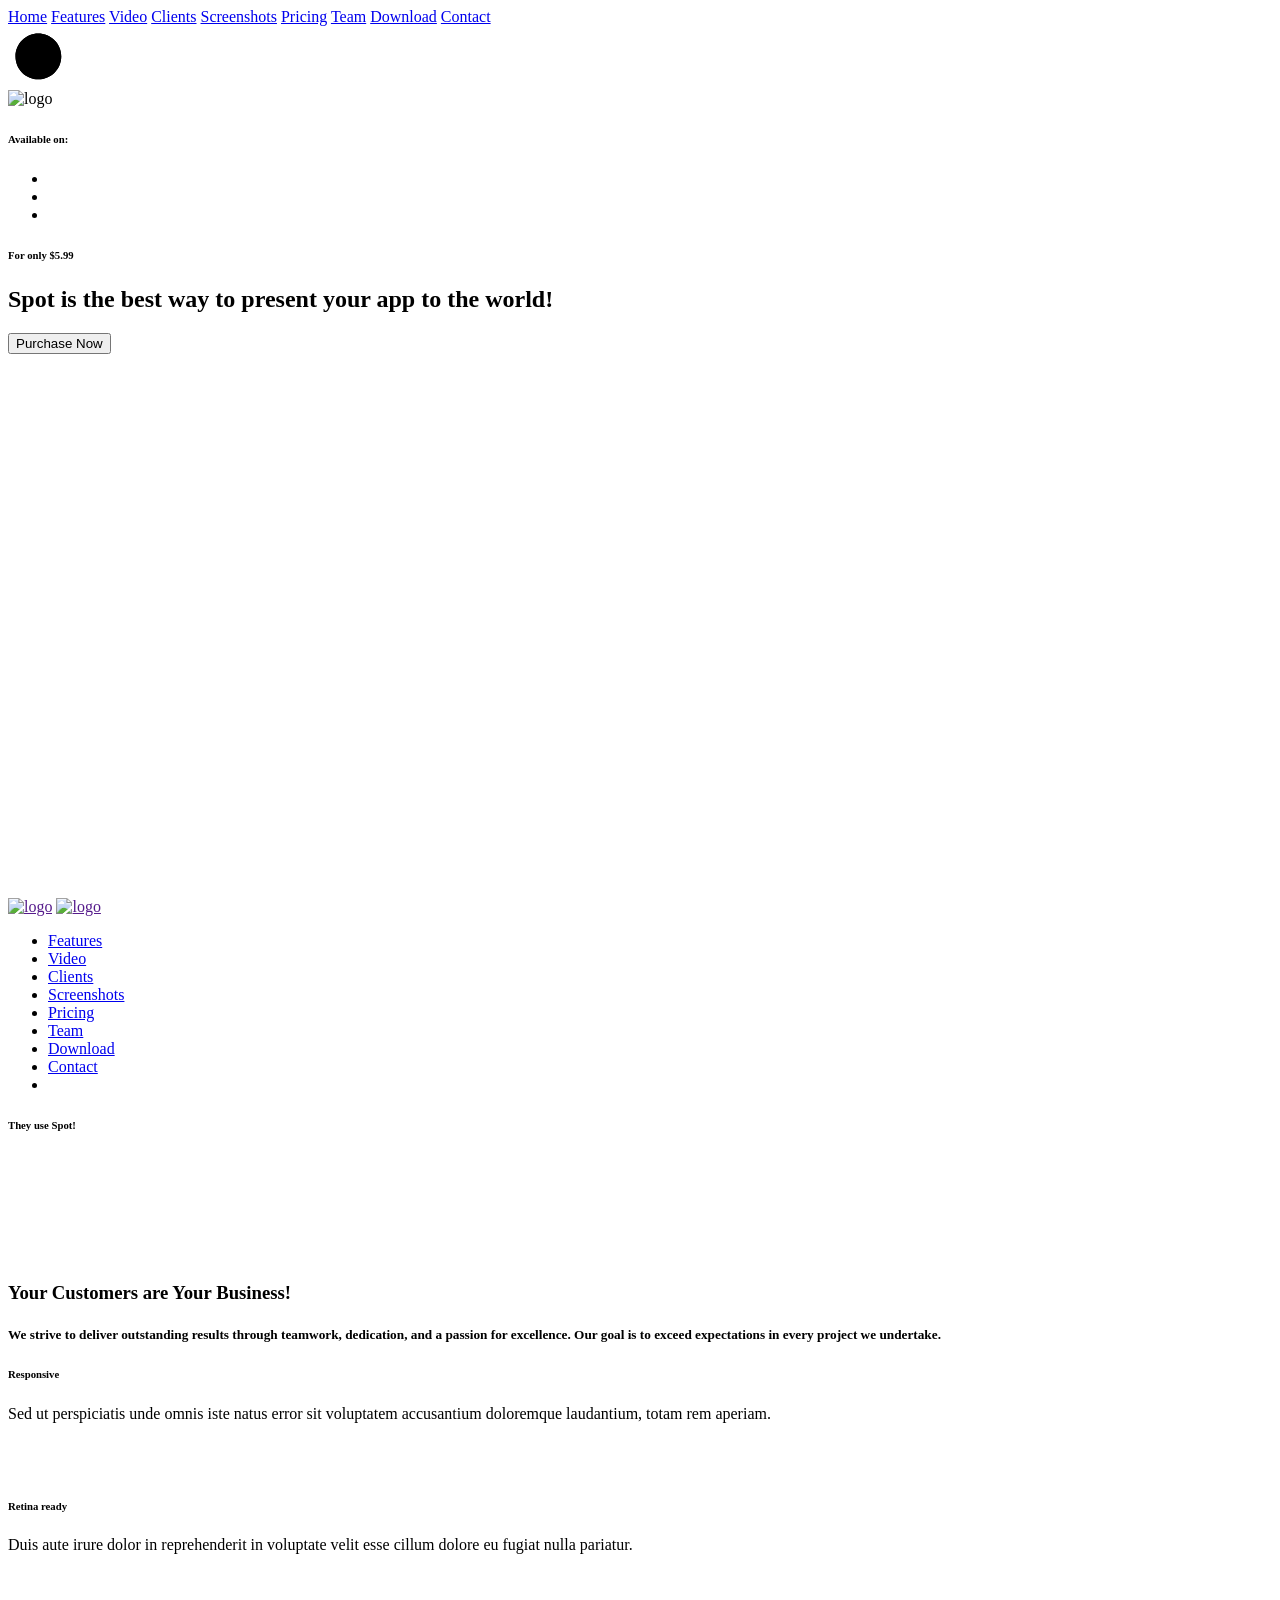
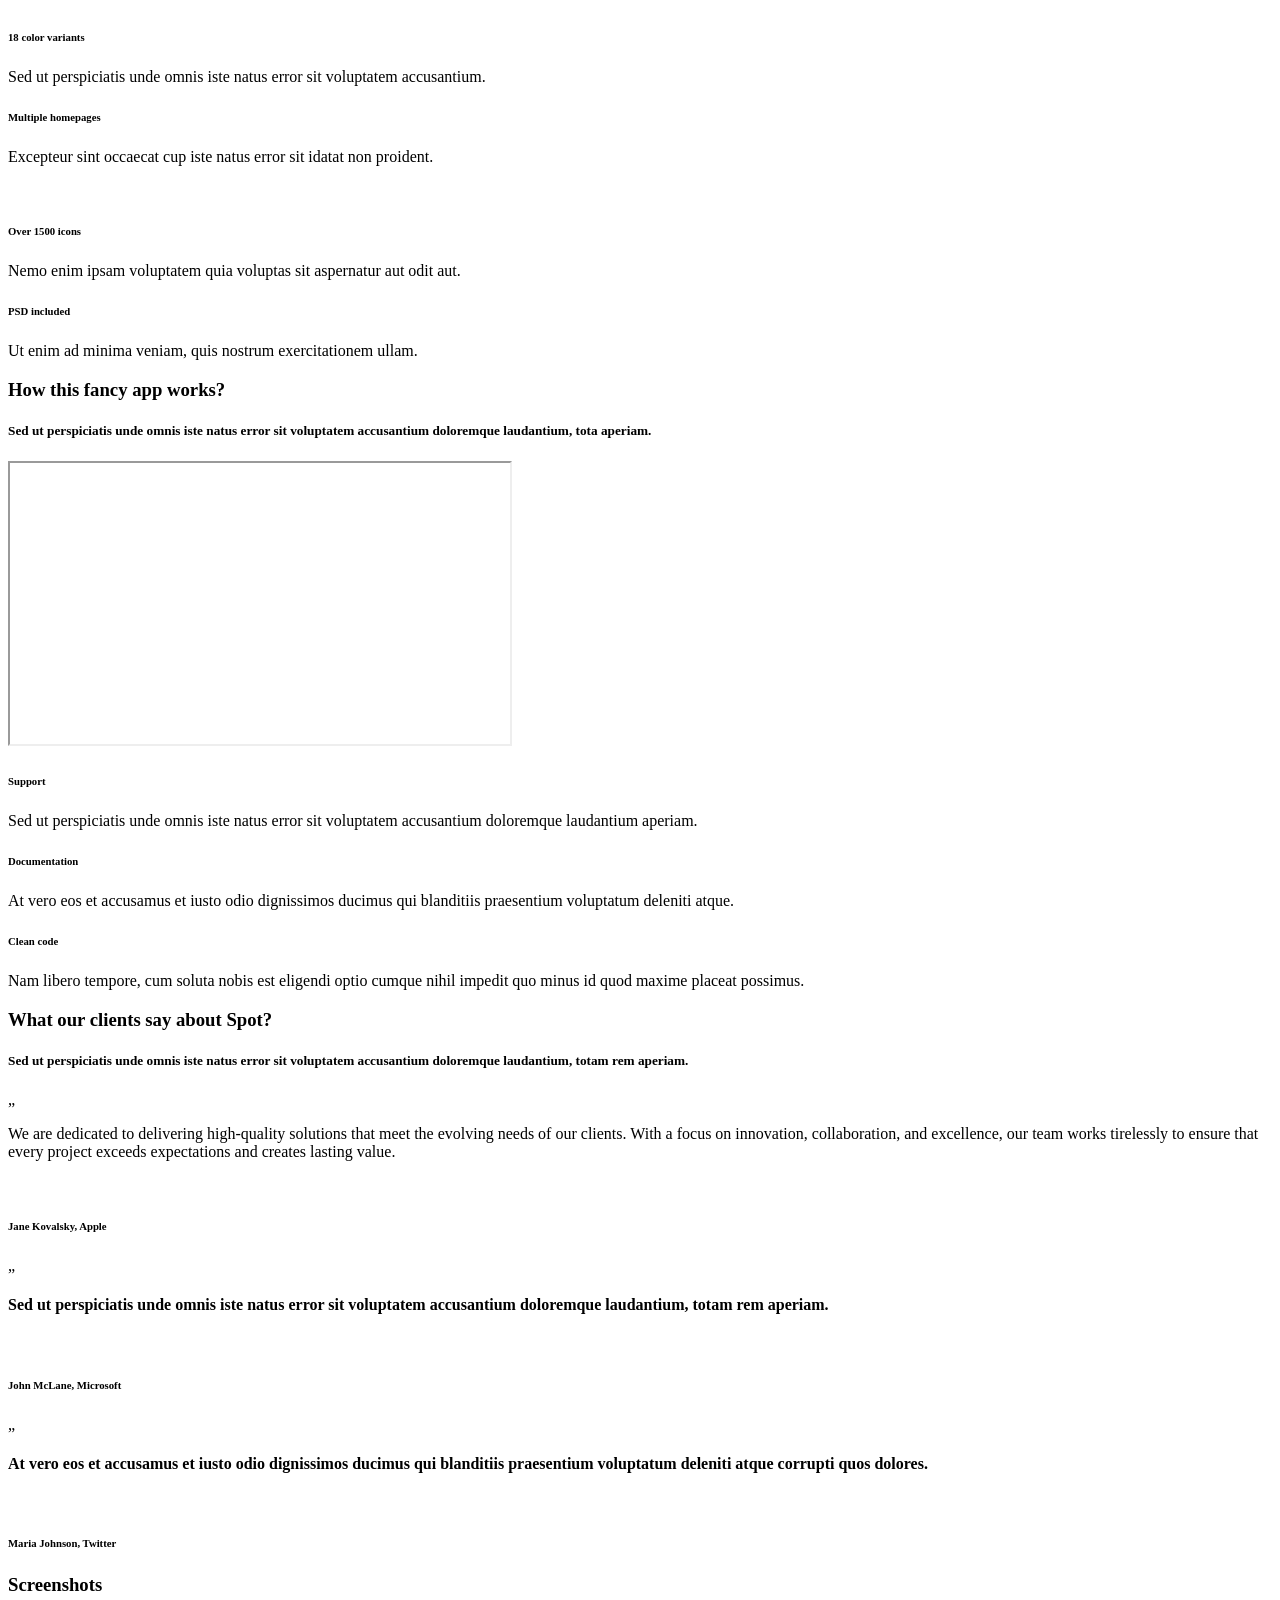
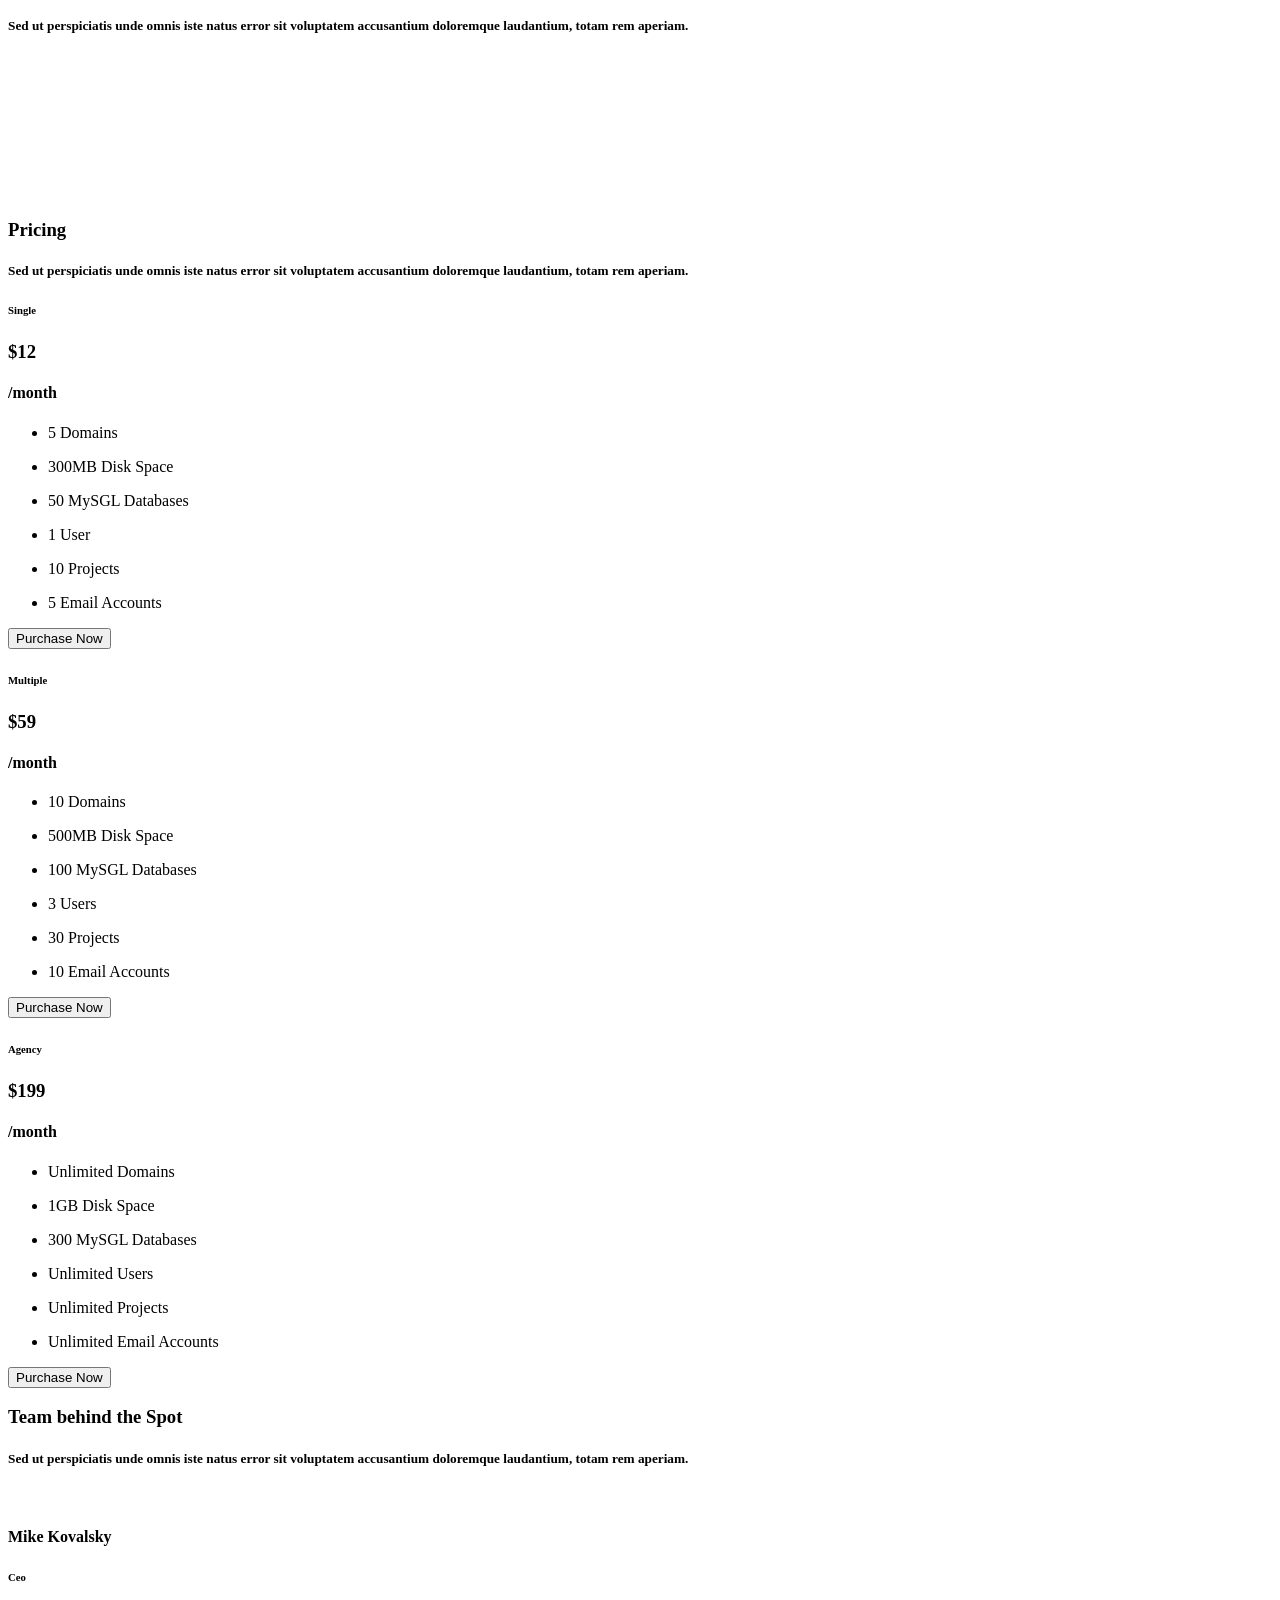
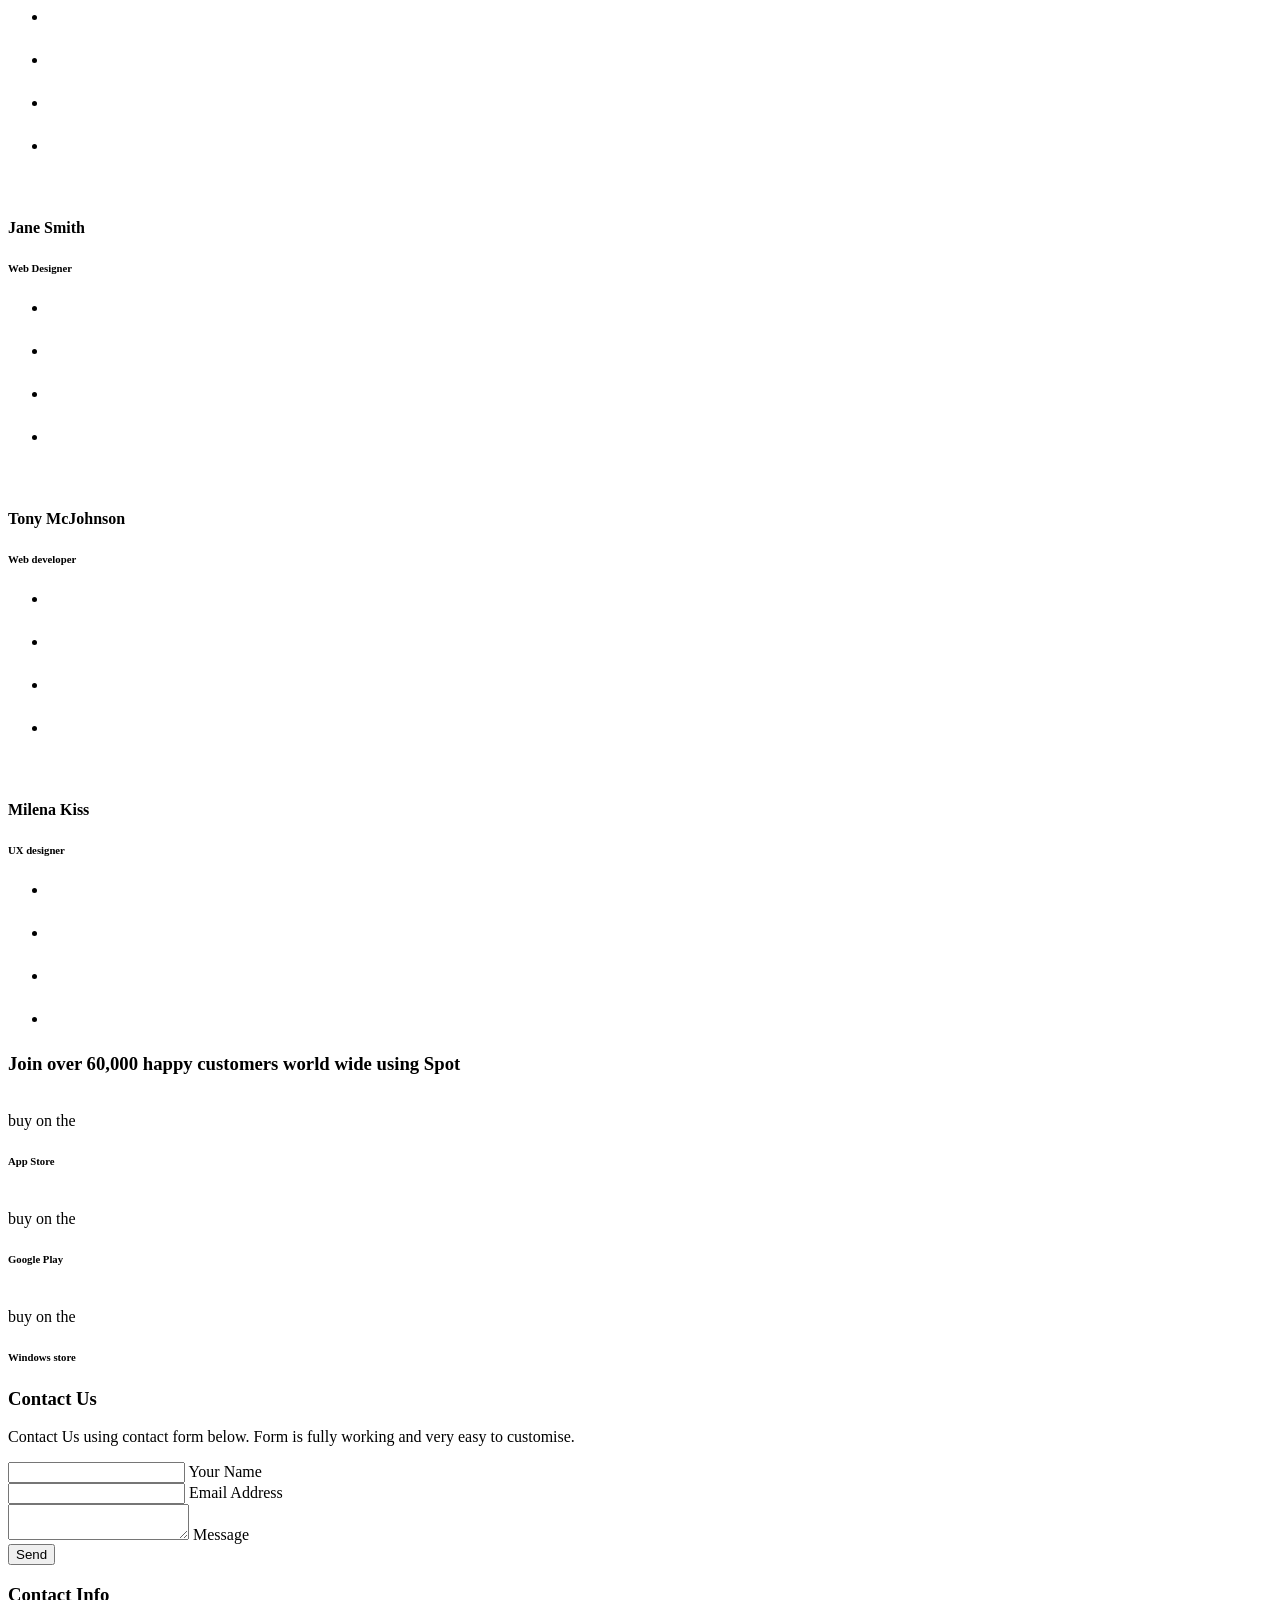
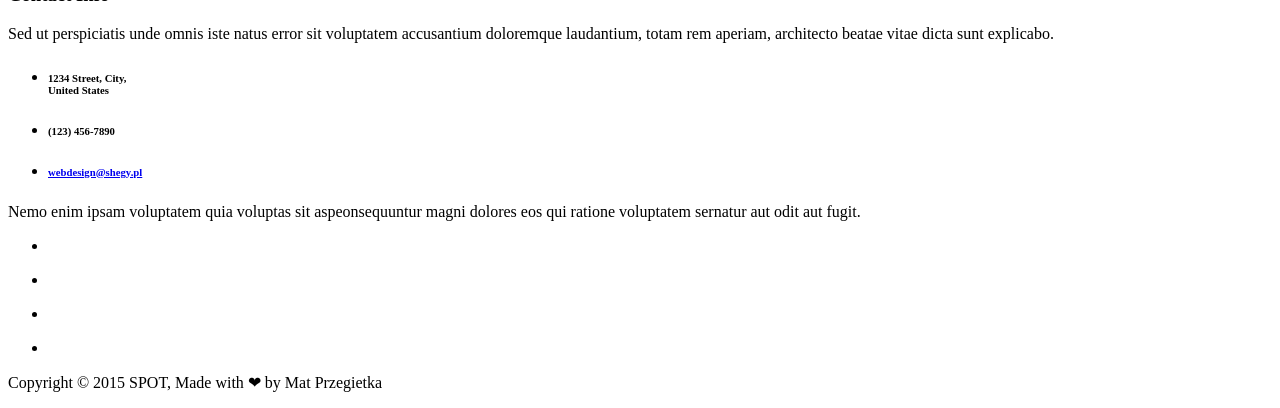
==== commit 556cca4a: "index10.html" ====
--- a/index10.html
+++ b/index10.html
@@ -206,7 +206,8 @@
 					<div class="col-xs-12 col-sm-12 col-md-12 col-lg-12 align-center more_info_anim1">
 						<div class="intro">
 							<h3>Your Customers are Your Business!</h3>
-							<h5>We are driven by a passion for excellence, focusing on innovation and hard work to create impactful solutions that deliver real value.</h5>
+							<h5>We strive to deliver outstanding results through teamwork, dedication, and a passion for excellence. Our goal is to exceed expectations in every project we undertake.</h5>
+
 						</div>
 					</div>
 				</div>
@@ -407,8 +408,8 @@
 										<div class="review_top_ornament_quotemark">„</div>
 										<div class="review_top_ornament_line"></div>
 									</div>
-									<h4>We are committed to delivering exceptional value through creativity, efficiency, and a relentless focus on quality and customer satisfaction.</h4>
-									
+									<p>We are dedicated to delivering high-quality solutions that meet the evolving needs of our clients. With a focus on innovation, collaboration, and excellence, our team works tirelessly to ensure that every project exceeds expectations and creates lasting value.</p>
+
 									<div class="review_bottom_ornament">
 										<div class="review_bottom_ornament_line"></div>
 										<div class="review_bottom_ornament_triangle"></div>
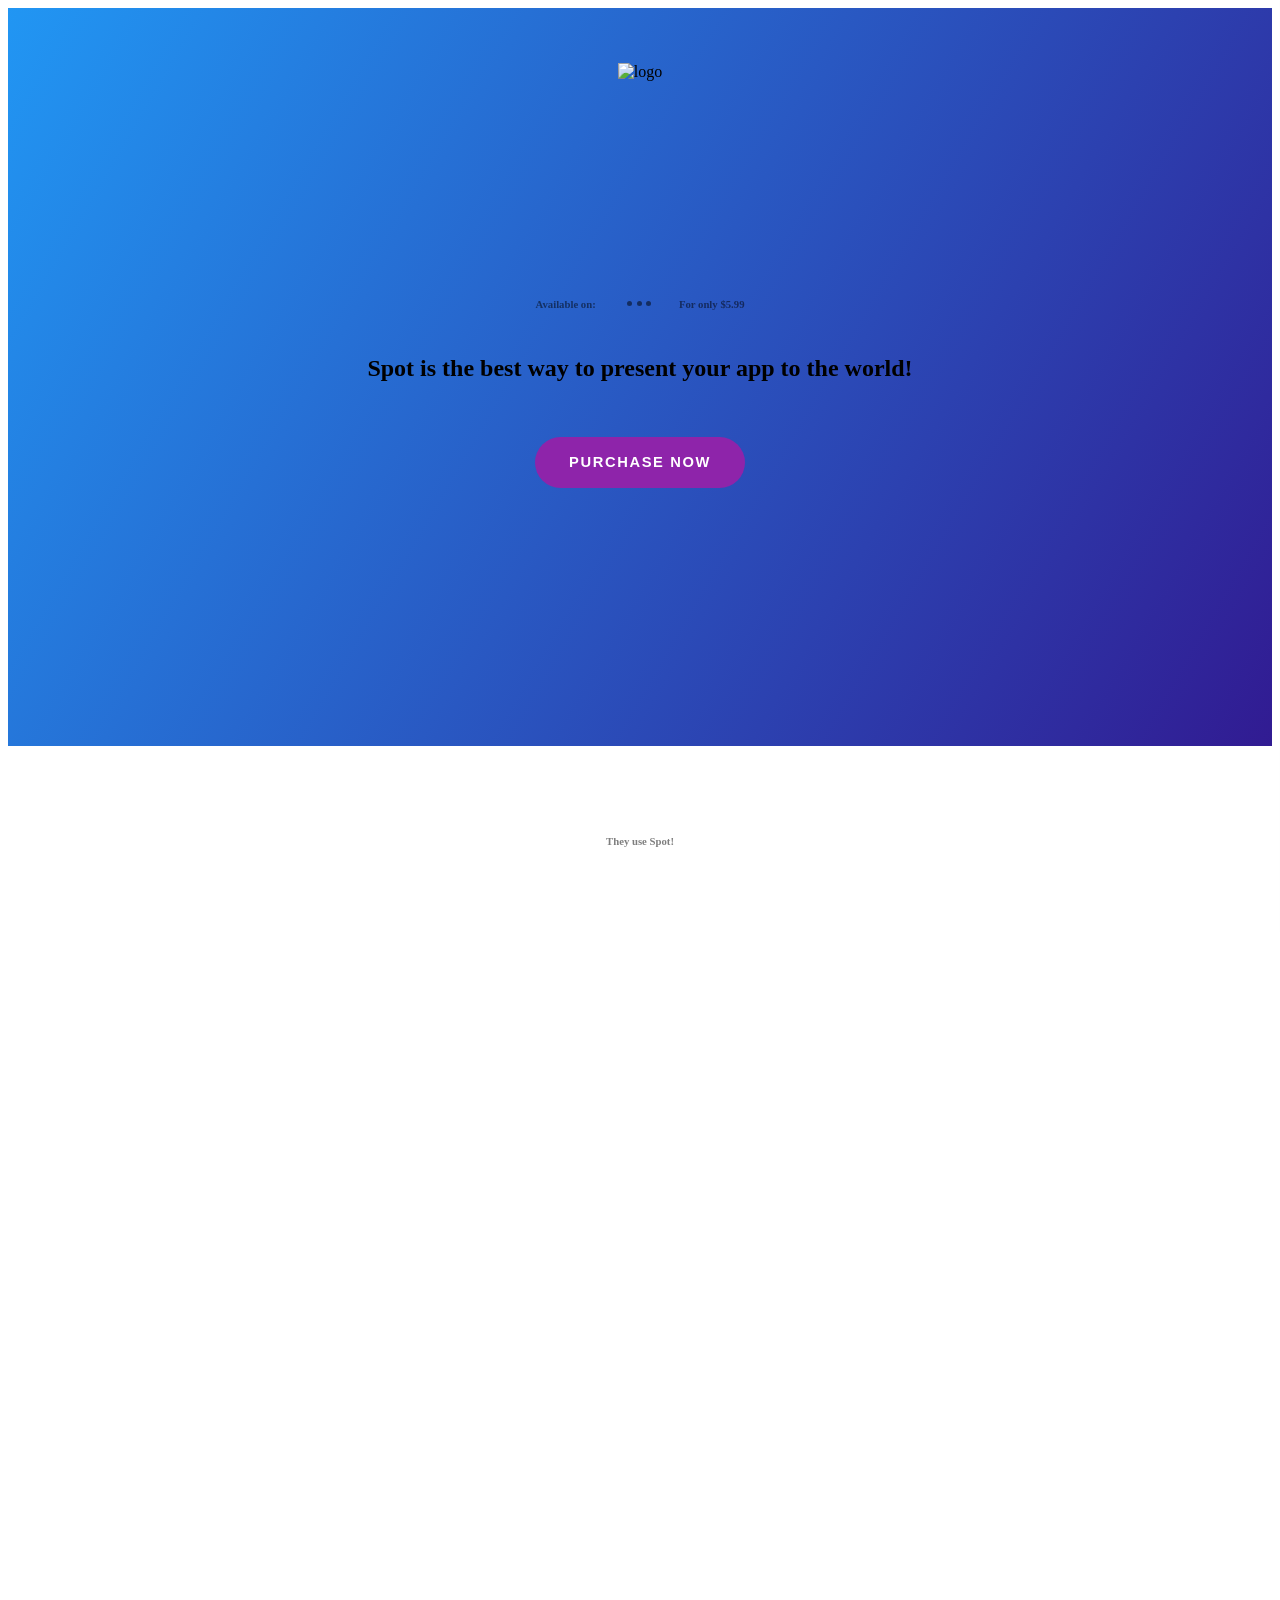
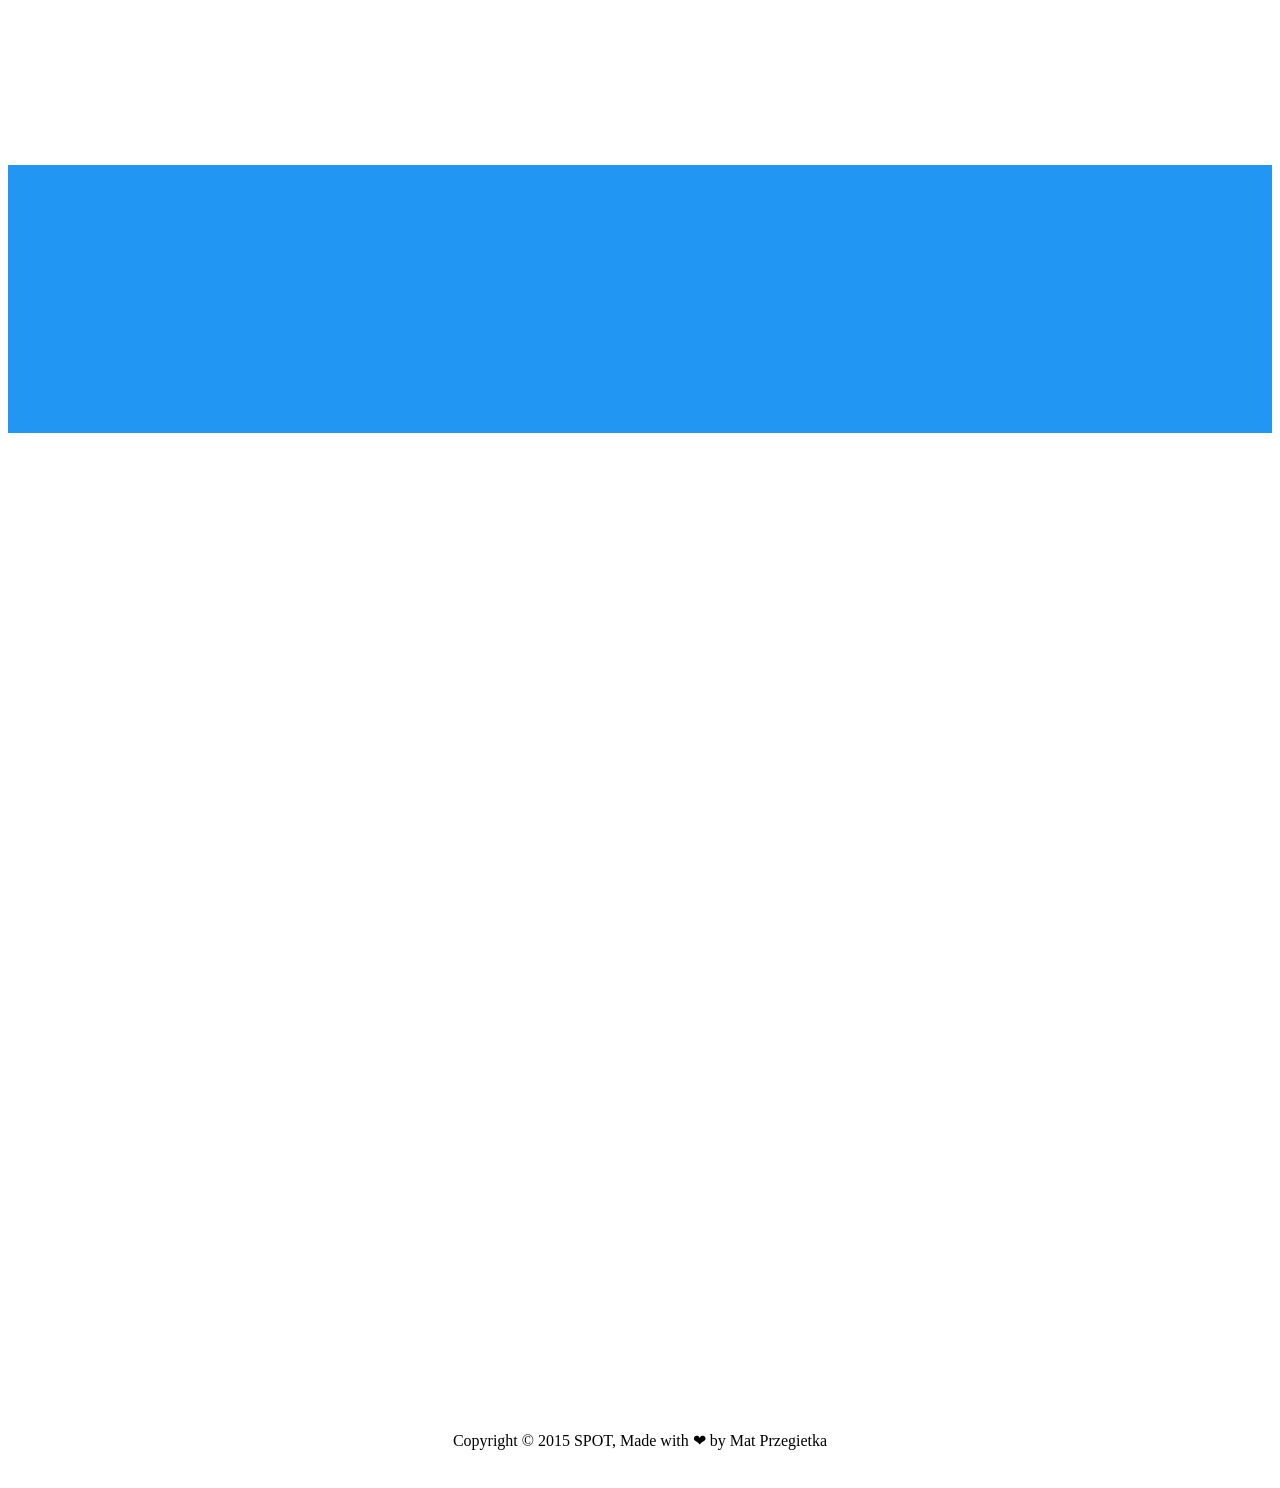
==== commit c0210fbf: "Convert JPG images to WebP format - Converted 319 JPG images to WebP for better performance - Update" ====
--- a/index10.html
+++ b/index10.html
@@ -130,17 +130,17 @@
 			
 			<!-- Slider Background -->
 			<div id="maximage_slider">
-				<img src="images/background_slider_01.jpg" alt=""/>
-				<img src="images/background_slider_02.jpg" alt=""/>
-				<img src="images/background_slider_03.jpg" alt=""/>
-				<img src="images/background_slider_04.jpg" alt=""/>
+				<img src="images/background_slider_01.webp" alt=""/>
+				<img src="images/background_slider_02.webp" alt=""/>
+				<img src="images/background_slider_03.webp" alt=""/>
+				<img src="images/background_slider_04.webp" alt=""/>
 			</div>
 			<!-- //Slider Background -->
 			
 			
 			<!-- Single Image Background -->
 			<div id="maximage_single">
-				<img src="images/home_background_01.jpg" alt=""/>
+				<img src="images/home_background_01.webp" alt=""/>
 			</div>
 			<!-- //Single Image Background -->
 			
@@ -206,8 +206,7 @@
 					<div class="col-xs-12 col-sm-12 col-md-12 col-lg-12 align-center more_info_anim1">
 						<div class="intro">
 							<h3>Your Customers are Your Business!</h3>
-							<h5>We strive to deliver outstanding results through teamwork, dedication, and a passion for excellence. Our goal is to exceed expectations in every project we undertake.</h5>
-
+							<h5>Lorem ipsum dolor sit amet, consectetur adipiscing elit, sed do eiusmod tempor incididunt ut labore et dolore magna aliqua. Ut enim ad minim veniam, quis nostrud exercitation. </h5>
 						</div>
 					</div>
 				</div>
@@ -408,15 +407,15 @@
 										<div class="review_top_ornament_quotemark">„</div>
 										<div class="review_top_ornament_line"></div>
 									</div>
-									<p>We are dedicated to delivering high-quality solutions that meet the evolving needs of our clients. With a focus on innovation, collaboration, and excellence, our team works tirelessly to ensure that every project exceeds expectations and creates lasting value.</p>
-
+									<h4>Lorem ipsum dolor sit amet, consectetur adipiscing elit, sed do eiusmod tempor incididunt ut labore et dolore magna aliqua. Ut enim ad minim veniam, quis nostrud exercitation ullamco laboris nisi ut aliquip ex ea commodo consequat.</h4>
+									
 									<div class="review_bottom_ornament">
 										<div class="review_bottom_ornament_line"></div>
 										<div class="review_bottom_ornament_triangle"></div>
 										<div class="review_bottom_ornament_line"></div>
 									</div>
 									
-									<img src="images/review_01.jpg" alt="" class="img-circle">
+									<img src="images/review_01.webp" alt="" class="img-circle">
 									<h6>Jane Kovalsky, Apple</h6>
 								</div>
 							</div>
@@ -438,7 +437,7 @@
 										<div class="review_bottom_ornament_line"></div>
 									</div>
 									
-									<img src="images/review_02.jpg" alt="" class="img-circle">
+									<img src="images/review_02.webp" alt="" class="img-circle">
 									<h6>John McLane, Microsoft</h6>
 								</div>
 							</div>
@@ -460,7 +459,7 @@
 										<div class="review_bottom_ornament_line"></div>
 									</div>
 									
-									<img src="images/review_03.jpg" alt="" class="img-circle">
+									<img src="images/review_03.webp" alt="" class="img-circle">
 									<h6>Maria Johnson, Twitter</h6>
 								</div>
 							</div>
@@ -493,49 +492,49 @@
 				<div class="screenshots_gallery">
 					<div class="col-xs-6 col-sm-6 col-md-3 col-lg-3 align-center screenshots_anim2" >
 						<div class="screenshot">
-						<a href="images/screenshots/1.jpg" data-lightbox-gallery="gallery1"><img src="images/screenshots/1.jpg" class="img_responsive img-rounded_corner" alt="" width="528"></a>
+						<a href="images/screenshots/1.webp" data-lightbox-gallery="gallery1"><img src="images/screenshots/1.webp" class="img_responsive img-rounded_corner" alt="" width="528"></a>
 						</div>
 					</div>
 						
 					<div class="col-xs-6 col-sm-6 col-md-3 col-lg-3 align-center screenshots_anim3">
 						<div class="screenshot">
-						<a href="images/screenshots/2.jpg" data-lightbox-gallery="gallery1"><img src="images/screenshots/2.jpg" class="img_responsive img-rounded_corner" alt="" width="528"></a>
+						<a href="images/screenshots/2.webp" data-lightbox-gallery="gallery1"><img src="images/screenshots/2.webp" class="img_responsive img-rounded_corner" alt="" width="528"></a>
 						</div>
 					</div>
 					
 					<div class="col-xs-6 col-sm-6 col-md-3 col-lg-3 align-center screenshots_anim4">
 						<div class="screenshot">
-						<a href="images/screenshots/3.jpg" data-lightbox-gallery="gallery1"><img src="images/screenshots/3.jpg" class="img_responsive img-rounded_corner" alt="" width="528"></a>
+						<a href="images/screenshots/3.webp" data-lightbox-gallery="gallery1"><img src="images/screenshots/3.webp" class="img_responsive img-rounded_corner" alt="" width="528"></a>
 						</div>
 					</div>
 					
 					<div class="col-xs-6 col-sm-6 col-md-3 col-lg-3 align-center screenshots_anim5">
 						<div class="screenshot">
-						<a href="images/screenshots/4.jpg" data-lightbox-gallery="gallery1"><img src="images/screenshots/4.jpg" class="img_responsive img-rounded_corner" alt="" width="528"></a>
+						<a href="images/screenshots/4.webp" data-lightbox-gallery="gallery1"><img src="images/screenshots/4.webp" class="img_responsive img-rounded_corner" alt="" width="528"></a>
 						</div>
 					</div>
 					
 					<div class="col-xs-6 col-sm-6 col-md-3 col-lg-3 align-center screenshots_anim6">
 						<div class="screenshot">
-						<a href="images/screenshots/5.jpg" data-lightbox-gallery="gallery1"><img src="images/screenshots/5.jpg" class="img_responsive img-rounded_corner" alt="" width="528"></a>
+						<a href="images/screenshots/5.webp" data-lightbox-gallery="gallery1"><img src="images/screenshots/5.webp" class="img_responsive img-rounded_corner" alt="" width="528"></a>
 						</div>
 					</div>
 					
 					<div class="col-xs-6 col-sm-6 col-md-3 col-lg-3 align-center screenshots_anim7">
 						<div class="screenshot">
-						<a href="images/screenshots/6.jpg" data-lightbox-gallery="gallery1"><img src="images/screenshots/6.jpg" class="img_responsive img-rounded_corner" alt="" width="528"></a>
+						<a href="images/screenshots/6.webp" data-lightbox-gallery="gallery1"><img src="images/screenshots/6.webp" class="img_responsive img-rounded_corner" alt="" width="528"></a>
 						</div>
 					</div>
 					
 					<div class="col-xs-6 col-sm-6 col-md-3 col-lg-3 align-center screenshots_anim8">
 						<div class="screenshot">
-						<a href="images/screenshots/7.jpg" data-lightbox-gallery="gallery1"><img src="images/screenshots/7.jpg" class="img_responsive img-rounded_corner" alt="" width="528"></a>
+						<a href="images/screenshots/7.webp" data-lightbox-gallery="gallery1"><img src="images/screenshots/7.webp" class="img_responsive img-rounded_corner" alt="" width="528"></a>
 						</div>
 					</div>
 					
 					<div class="col-xs-6 col-sm-6 col-md-3 col-lg-3 align-center screenshots_anim9">
 						<div class="screenshot">
-						<a href="images/screenshots/8.jpg" data-lightbox-gallery="gallery1"><img src="images/screenshots/8.jpg" class="img_responsive img-rounded_corner" alt="" width="528"></a>
+						<a href="images/screenshots/8.webp" data-lightbox-gallery="gallery1"><img src="images/screenshots/8.webp" class="img_responsive img-rounded_corner" alt="" width="528"></a>
 						</div>
 					</div>	
 				</div>
@@ -644,7 +643,7 @@
 				<div class="row">
 					<!-- Team member -->
 					<div class="col-xs-6 col-sm-6 col-md-3 col-lg-3 align-center team_anim2">
-						<img src="images/team/1.jpg" class="img_responsive" alt="" width="275">
+						<img src="images/team/1.webp" class="img_responsive" alt="" width="275">
 						<div class="team_member_info">
 							<h4>Mike Kovalsky</h4>
 							<h6>Ceo</h6>
@@ -667,7 +666,7 @@
 					
 					<!-- Team member -->
 					<div class="col-xs-6 col-sm-6 col-md-3 col-lg-3 align-center team_anim3">
-						<img src="images/team/2.jpg" class="img_responsive" alt="" width="275">
+						<img src="images/team/2.webp" class="img_responsive" alt="" width="275">
 						<div class="team_member_info">
 							<h4>Jane Smith</h4>
 							<h6>Web Designer</h6>
@@ -690,7 +689,7 @@
 					
 					<!-- Team member -->
 					<div class="col-xs-6 col-sm-6 col-md-3 col-lg-3 align-center team_anim4">
-						<img src="images/team/3.jpg" class="img_responsive" alt="" width="275">
+						<img src="images/team/3.webp" class="img_responsive" alt="" width="275">
 						<div class="team_member_info">
 							<h4>Tony McJohnson</h4>
 							<h6>Web developer</h6>
@@ -713,7 +712,7 @@
 					
 					<!-- Team member -->
 					<div class="col-xs-6 col-sm-6 col-md-3 col-lg-3 align-center team_anim5">
-						<img src="images/team/4.jpg" class="img_responsive" alt="" width="275">
+						<img src="images/team/4.webp" class="img_responsive" alt="" width="275">
 						<div class="team_member_info">
 							<h4>Milena Kiss</h4>
 							<h6>UX designer</h6>
--- a/css/main.css
+++ b/css/main.css
@@ -0,0 +1,1442 @@
+/*------------------------------------------------------------------
+[Master Stylesheet]
+
+Project:	    SPOT - Landing Page Template
+Version:	    1.0
+Last change:	28/04/2015
+Author:         Mat Przegietka 
+-------------------------------------------------------------------*/
+
+/*------------------------------------------------------------------
+[Table of contents]
+
+1.  Helper Classes
+2.  Preloader
+3.  Icons
+4.  Navigation
+5.  Homepage Content
+6.  Icon Box
+7.  Intro
+8.  Subsections
+9.  Pricing Table
+10. Team
+11. Contact Form
+12. Inputs
+13. Buttons
+
+-------------------------------------------------------------------*/
+
+
+/*--------------------------------------*/
+/* 1. Helper Classes -------------------*/
+/*--------------------------------------*/
+
+.align-center {text-align:center}
+.aligh-left {text-align:left}
+.align-right {text-align:right}
+.float-left {float:left}
+.img_responsive {max-width: 100%}
+.img-circle {border-radius: 50%}
+.img-rounded_corner {border-radius: 0.2rem}
+
+
+/*--------------------------------------*/
+/* 2. Preloader ------------------------*/
+/*--------------------------------------*/
+
+.preloader_header {
+    position: fixed;
+    top: 0;
+    z-index: 100;
+    min-height: 480px;
+    width: 100%;
+    height: 100%;
+}
+
+.preloader_loader {
+    position: absolute;
+    left: 0;
+    width: 100%;
+    opacity: 0;
+    cursor: default;
+    pointer-events: none;
+}
+
+.preloader_loader {
+    bottom:20%;	
+}
+
+.preloader_header .preloader_inner {
+    display: block;
+    margin: 0 auto;
+}
+
+.preloader_header .preloader_loader svg path {
+    fill: none;
+    stroke-width: 6;
+}
+
+
+/* Animations */
+/* Initial animation of header elements */
+
+.loading .preloader_loader {
+	opacity: 1;
+	-webkit-animation: animInitialHeader 1s cubic-bezier(0.7,0,0.3,1) both;
+	animation: animInitialHeader 1s cubic-bezier(0.7,0,0.3,1) both;
+}
+
+.loading .preloader_loader {
+	-webkit-animation-delay: 0.2s;
+	animation-delay: 0.2s;
+}
+
+@-webkit-keyframes animInitialHeader {
+	from { opacity: 0; -webkit-transform: translate3d(0,800px,0); }
+}
+
+@keyframes animInitialHeader {
+	from { opacity: 0; -webkit-transform: translate3d(0,800px,0); transform: translate3d(0,800px,0); }
+}
+
+
+/* Header elements when loading finishes */
+
+.loaded .preloader_loader {
+	opacity: 1;
+}
+
+.loaded .preloader_loader {
+	-webkit-animation: animLoadedLoader 0.5s cubic-bezier(0.7,0,0.3,1) forwards;
+	animation: animLoadedLoader 0.5s cubic-bezier(0.7,0,0.3,1) forwards;
+}
+
+@-webkit-keyframes animLoadedLoader {
+	to { opacity: 0; -webkit-transform: translate3d(0,-100%,0) scale3d(0.3,0.3,1); }
+}
+
+@keyframes animLoadedLoader {
+	to { opacity: 0; -webkit-transform: translate3d(0,-100%,0) scale3d(0.3,0.3,1); transform: translate3d(0,-100%,0) scale3d(0.3,0.3,1); }
+}
+
+
+/* Header animation when loading finishes */
+
+.loaded .preloader_header {
+	-webkit-animation: animLoadedHeader 1s cubic-bezier(0.7,0,0.3,1) forwards;
+	animation: animLoadedHeader 1s cubic-bezier(0.7,0,0.3,1) forwards;
+}
+
+@-webkit-keyframes animLoadedHeader {
+	to { -webkit-transform: translate3d(0,-100%,0); }
+}
+
+@keyframes animLoadedHeader {
+	to { -webkit-transform: translate3d(0,-100%,0); transform: translate3d(0,-100%,0); }
+}
+
+
+/* Content animations */
+
+.loaded .home_anim1,
+.loaded .home_anim2,
+.loaded .home_anim3,
+.loaded .home_anim4,
+.loaded .home_anim5,
+.loaded .home_anim6,
+.loaded .home_anim7,
+.loaded .home_anim8,
+.loaded .home_anim9,
+.loaded .home_anim10
+{
+	animation: animLoadedContent 0.8s cubic-bezier(0.7,0,0.3,1) both;
+    -webkit-animation: animLoadedContent 0.8s cubic-bezier(0.7,0,0.3,1) both;
+}
+ 
+.loaded .home_anim1 {
+    animation-delay: 0.1s;
+    -webkit-animation-delay: 0.1s;  
+}
+
+.loaded .home_anim2 {
+    animation-delay: 0.2s;
+    -webkit-animation-delay: 0.2s;   
+}
+
+.loaded .home_anim3 {
+    animation-delay: 0.3s;
+    -webkit-animation-delay: 0.3s;   
+}
+
+.loaded .home_anim4{
+    animation-delay: 0.4s;
+    -webkit-animation-delay: 0.4s;   
+}
+
+.loaded .home_anim5 {
+    animation-delay: 0.5s;
+    -webkit-animation-delay: 0.5s;    
+}
+
+.loaded .home_anim6 {
+    animation-delay: 0.6s;
+    -webkit-animation-delay: 0.6s;    
+}
+
+.loaded .home_anim7 {
+    animation-delay: 0.7s;
+    -webkit-animation-delay: 0.7s;    
+}
+
+.loaded .home_anim8 {
+    animation-delay: 0.8s;
+    -webkit-animation-delay: 0.8s;    
+}
+
+.loaded .home_anim9 {
+    animation-delay: 0.9s;
+    -webkit-animation-delay: 0.9s;    
+}
+
+.loaded .home_anim10 {
+    animation-delay: 1s;
+    -webkit-animation-delay: 1s;    
+}
+
+@keyframes animLoadedContent {
+    from { 
+        opacity: 0; 
+        transform: translate3d(0,50px,0);  
+    }
+}
+
+@-webkit-keyframes animLoadedContent {
+    from { 
+        opacity: 0; 
+        -webkit-transform: translate3d(0,50px,0);  
+    }
+}
+
+
+
+/* Mockup animations */
+
+.loaded .mockup-animation1,
+.loaded .mockup-animation2
+{
+	animation: MockupAnimLoadedContent 0.7s cubic-bezier(0.5,.01,.51,1) both;
+    -webkit-animation: MockupAnimLoadedContent 0.7s cubic-bezier(0.5,.01,.51,1) both;
+}
+
+.loaded .mockup-animation2 {
+    animation-delay: 1s;
+    -webkit-animation-delay: 1s;   
+}
+
+.loaded .mockup-animation1 {
+    animation-delay: 1.35s;
+    -webkit-animation-delay: 1.35s;   
+}
+ 
+@keyframes MockupAnimLoadedContent {
+    from { 
+        opacity: 0; 
+        transform: translate3d(0,50px,0);  
+    }
+}
+
+@-webkit-keyframes MockupAnimLoadedContent {
+    from { 
+        opacity: 0; 
+        -webkit-transform: translate3d(0,50px,0);  
+    }
+}
+
+.layout-switch .ip-header {
+    position: absolute;
+}
+
+.header-none {
+	display:none;
+}
+
+
+/* Subpage Mockups animations */
+
+.more_info_anim1,
+.more_info_anim2,
+.more_info_anim3,
+.more_info_anim4,
+.more_info_anim5,
+.more_info_anim6,
+.more_info_anim7,
+.more_info_anim8,
+.more_info_anim9,
+.more_info_anim10,
+
+.about_video_anim1,
+.about_video_anim2,
+.about_video_anim3,
+.about_video_anim4,
+.about_video_anim5,
+.about_video_anim6,
+.about_video_anim7,
+.about_video_anim8,
+.about_video_anim9,
+.about_video_anim10,
+
+.reviews_anim1,
+.reviews_anim2,
+.reviews_anim3,
+.reviews_anim4,
+.reviews_anim5,
+.reviews_anim6,
+.reviews_anim7,
+.reviews_anim8,
+.reviews_anim9,
+.reviews_anim10,
+
+.screenshots_anim1,
+.screenshots_anim2,
+.screenshots_anim3,
+.screenshots_anim4,
+.screenshots_anim5,
+.screenshots_anim6,
+.screenshots_anim7,
+.screenshots_anim8,
+.screenshots_anim9,
+.screenshots_anim10,
+
+.pricing_anim1,
+.pricing_anim2,
+.pricing_anim3,
+.pricing_anim4,
+.pricing_anim5,
+.pricing_anim6,
+.pricing_anim7,
+.pricing_anim8,
+.pricing_anim9,
+.pricing_anim10,
+
+.team_anim1,
+.team_anim2,
+.team_anim3,
+.team_anim4,
+.team_anim5,
+.team_anim6,
+.team_anim7,
+.team_anim8,
+.team_anim9,
+.team_anim10,
+
+.cta_download_anim1,
+.cta_download_anim2,
+.cta_download_anim3,
+.cta_download_anim4,
+.cta_download_anim5,
+.cta_download_anim6,
+.cta_download_anim7,
+.cta_download_anim8,
+.cta_download_anim9,
+.cta_download_anim10,
+
+.contact_anim1,
+.contact_anim2,
+.contact_anim3,
+.contact_anim4,
+.contact_anim5,
+.contact_anim6,
+.contact_anim7,
+.contact_anim8,
+.contact_anim9,
+.contact_anim10
+
+{
+	opacity:0
+}
+
+
+/*--------------------------------------*/
+/* 3. Icons ----------------------------*/
+/*--------------------------------------*/
+
+.icon_big {
+	font-size: 1.72rem;
+	margin:1rem;	
+}
+
+.icon_normal {
+	width: 2rem;
+    font-size: 1.72rem;
+}
+
+.icon_small {
+	margin:1rem;
+	font-size:1.4rem;
+	line-height:1.2rem;
+	opacity:0.54;
+	margin-right:2rem;
+    text-shadow: 1px 1px 1px rgba(0,0,0,0.004);
+}
+
+.icon_list {
+	margin-bottom:1.72rem;
+}
+
+.icon_list li{
+	vertical-align: middle;
+    display: table;
+}
+
+.icon_list li div,
+.icon_list li h6 {
+	vertical-align: middle;
+    display: table-cell; 
+}
+
+
+/*-- Social Icons --*/
+
+.social_icon{
+    font-size:1rem;
+    line-height:1rem;
+    opacity:0.5;
+    -webkit-transition: all 0.3s ease-in-out;
+    -moz-transition: all 0.3s ease-in-out;
+    -o-transition: all 0.3s ease-in-out;
+    transition: all 0.3s ease-in-out;
+}
+
+.social_icon:hover {
+    cursor:pointer;
+    opacity:1;
+}
+
+.social_icons ul, .social_icons ul li {
+	display: inline-block;
+	list-style: none;
+	padding: 0;
+	height:2rem;
+}
+
+.social_icons ul li {
+	margin-right: 0.7rem;
+	margin-left: 0.7rem;
+}
+
+.social_icons ul li:first-child {
+	margin-left:0;
+}
+
+.social_icons ul li:last-child {
+	margin-right:0;
+}
+
+.social_icons ul li {
+    float:left;
+}
+
+.social_icons_container {
+	position: relative;
+	width:100%;
+    z-index: 10;
+}
+
+
+/*--------------------------------------*/
+/* 4. Navigation -----------------------*/
+/*--------------------------------------*/
+
+.navigation_desktop ul {
+    float:right;
+    padding:0;
+    margin:0;   
+}
+
+.navigation_desktop ul li {
+    float:left;
+    padding:0;
+    height:auto;
+    margin-left:1rem;
+    margin-right:1rem;
+}
+
+.navigation_desktop ul li a {
+	font-size: 0.857rem;
+	line-height: 0.857rem;
+	opacity: 0.5;
+	-webkit-transition: all 0.3s ease;
+	-moz-transition: all 0.3s ease;
+	transition: all 0.3s ease;
+}
+
+.navigation_desktop a:hover {
+	opacity:1;
+}
+
+.navigation_desktop li a:focus, .navigation_desktop a:hover {
+	outline:none;
+	text-decoration: none;
+}
+.navigation_desktop ul li:nth-last-child(2)
+.navigation_desktop ul li:last-child {
+    margin-right:0rem;
+}
+
+.top_bar {
+	position:relative;
+    z-index: 10;
+}
+
+
+/*-- menu_bar --*/
+
+.menu_bar {
+	height:5.14rem;
+	padding-top:1.7rem;
+	-webkit-box-shadow: 0px 0px 3px 0px rgba(50, 50, 50, 1);
+	-moz-box-shadow:    0px 0px 3px 0px rgba(50, 50, 50, 1);
+	box-shadow:         0px 0px 3px 0px rgba(50, 50, 50, 1);
+	position: fixed;
+	top:0;
+	left: 0;
+	width: 100%;
+	z-index:1000;
+	-webkit-transition: all 0.5s;
+	-moz-transition: all 0.5s;
+	transition: all 0.5s;
+	-webkit-transform: translateY(-105%);
+	-moz-transform: translateY(-105%);
+	transform: translateY(-105%);
+}
+
+.menu_bar-hide {
+	height: 5.14rem;
+	-webkit-transform: translateY(-105%);
+	-moz-transform: translateY(-105%);
+	transform: translateY(-105%);
+}
+
+.menu_bar-show {
+	height: 5.14rem;
+	-webkit-transform: translateY(0%);
+	-moz-transform: translateY(0%);
+	transform: translateY(0%);
+}
+
+.menu_bar_navigation ul {
+    float:right;
+    padding:0;
+    margin:0;
+    line-height: 0;   
+}
+
+.menu_bar_navigation ul li {
+    float:left;
+    padding:0;
+    height:auto;
+    margin-left:1rem;
+    margin-right:1rem;
+}
+
+.menu_bar_navigation ul li:nth-last-child(2),
+.menu_bar_navigation ul li:last-child {
+    margin-right:0rem;
+}
+
+.menu_bar_navigation ul li a {
+	text-transform: uppercase;
+	letter-spacing: 0.1rem;
+	font-weight:900;
+	font-size: 0.75rem;
+	line-height: 1.72rem;
+	opacity: 0.3;
+	-webkit-transition: all 0.3s ease;
+	-moz-transition: all 0.3s ease;
+	transition: all 0.3s ease;
+}
+
+.menu_bar_navigation ul li a:hover {
+	opacity:1
+}
+
+.menu_bar_navigation ul li.active a{
+	opacity:1;
+}
+
+.logo {
+	float:left; 
+	line-height: 0; 
+	margin-top:0.1rem;
+}
+
+/*-- Mobile Menu --*/
+
+.cbp-spmenu {
+	position: fixed;
+	padding-top:2rem;
+	background-color: #424242;
+	-webkit-box-shadow: -1px 0px 7px 0px rgba(50, 50, 50, 1);
+	-moz-box-shadow:    -1px 0px 7px 0px rgba(50, 50, 50, 1);
+	box-shadow:         -1px 0px 7px 0px rgba(50, 50, 50, 1);
+}
+
+.cbp-spmenu a {
+	display: block;
+	font-size: 1rem;
+	line-height: 1.2rem;
+    text-decoration:none;
+    text-align:left; 
+    opacity:0.5;
+    text-transform: uppercase;
+	letter-spacing: 0.1rem;
+	font-weight:900;	
+    -webkit-transition: all 0.15s ease-in-out;
+    -moz-transition: all 0.15s ease-in-out;
+    -o-transition: all 0.15s ease-in-out;
+    transition: all 0.15s ease-in-out;
+}
+
+.cbp-spmenu a:hover {
+    opacity:1;	
+}
+
+.cbp-spmenu-vertical {
+	width: 200px;
+	height: 100%;
+	top: 0;
+	z-index: 1001;
+}
+
+.cbp-spmenu-vertical a {
+    padding:0.4rem;
+    padding-left:2rem;
+}
+
+.cbp-spmenu-right {
+	right: -210px;
+}
+
+.cbp-spmenu-right.cbp-spmenu-open {
+	right: 0px;
+}
+
+.cbp-spmenu,
+.cbp-spmenu-push {
+	-webkit-transition: all 0.3s ease;
+	-moz-transition: all 0.3s ease;
+	transition: all 0.3s ease;
+}
+
+
+/*-- Mobile Menu open & close buttons --*/
+
+.mobile_menu_open_button {
+	margin-top:0.5rem;
+}
+
+.mobile_nav_close_button {
+	position:absolute;
+	z-index: 100;
+	right:2rem;
+	top:2rem;
+	border:0;
+}
+
+.mobile_nav_close_button a  {
+	border:0;
+	color:white;
+	font-size:2rem !important;
+    line-height:2rem;
+    opacity:0.5 !important;
+    -webkit-transition: all 0.3s ease;
+	-moz-transition: all 0.3s ease;
+	transition: all 0.3s ease;
+}
+
+.mobile_nav_close_button a:hover  {
+	opacity:1 !important;
+	margin-left:0rem !important;
+}
+
+.mobile_nav_open_button a {
+	border:0;
+	color:white;
+	font-size:2rem !important;
+    line-height:2rem;
+}
+
+.mobile_nav_open_button {
+	opacity:0.5;
+    -webkit-transition: all 0.3s ease;
+	-moz-transition: all 0.3s ease;
+	transition: all 0.3s ease;
+}
+
+.mobile_nav_open_button:hover {
+	opacity:1
+}
+
+#mobile_menu_content {
+    clear:both;
+    box-shadow:none;
+    -webkit-box-shadow: none;
+}
+
+
+/*--------------------------------------*/
+/* 5. Homepage Content -----------------*/
+/*--------------------------------------*/
+
+html {
+	overflow-x:hidden;
+}
+
+.logo_home {
+	margin-bottom: 5.15rem;
+}
+
+.hero_fullscreen {
+	padding-top:3.428rem;
+	padding-bottom: 7rem;
+}
+
+
+/*-- Main Content --*/
+
+#main_content {
+	overflow:hidden;
+	
+}
+
+#main_content h2, 
+#main_content h6,
+.cta_button_area {
+	position:relative;
+	z-index:2
+} 
+
+.content_container {
+	vertical-align: middle;
+	z-index: 10;
+}
+.home_mockup {
+	position:relative;
+	display:block;
+	text-align:center;
+	float:right;
+	display:none;
+}
+
+.home_mockup_image {
+	position:absolute;
+	right:0%;
+	top:-23rem;
+	width:100%
+}
+
+
+/*-- CTA Area --*/
+
+.cta_button_area {
+	margin-top:3.44rem;
+	margin-bottom:3rem;
+}
+
+.cta_button_area a{
+	opacity:0.5;
+	-webkit-transition: all 0.3s ease-in-out;
+    -moz-transition: all 0.3s ease-in-out;
+    -o-transition: all 0.3s ease-in-out;
+    transition: all 0.3s ease-in-out;
+}
+
+.cta_button_area a:hover {
+	opacity:1
+}
+
+
+/*-- Available Area --*/
+
+.available_area {
+	position:relative;
+	z-index: 10;
+}
+
+.available_area h6,
+.available_area ul {
+	display:inline-block;
+	opacity:0.5;
+}
+
+.available_area ul li img {
+	width:1rem;
+	margin:0;
+	margin-left: 0.3rem;
+	margin-right:0.3rem;	
+}
+
+.available_area ul li {
+	float:left;
+	line-height:0;
+}
+
+.available_area ul {
+	margin:0 0.2rem;
+}
+
+
+/*-- Backgrounds --*/
+
+#maximage_slider {
+	z-index:0;
+	opacity:0.4;
+	display:none;
+}
+
+#maximage_video {
+	z-index:0;
+	opacity:0.6;
+	display:none;
+}
+
+.mobile_novideo {
+	top: 0;
+	left: 0;
+	position: absolute;
+	width:100%;
+	height:100%;
+}
+
+#maximage_video{
+	background:url('../video/video.webp') no-repeat 0 0; 
+	-webkit-background-size: cover;
+	-moz-background-size: cover;
+	-o-background-size: cover;
+	background-size: cover;
+}
+
+#maximage_single {
+	z-index:0;
+	display:none;
+}
+
+
+video, object {
+	top:0;left:0;
+	position:absolute;
+	z-index:1;
+	opacity:0.3;
+}
+
+
+/*-- Home Content Background Variants --*/
+.hero_fullscreen.background_slider #maximage_slider { display:block }
+.hero_fullscreen.background_video #maximage_video { display:block }
+.hero_fullscreen.background_single #maximage_single { display:block }
+
+.hero_fullscreen.background_slider .logo_home,
+.hero_fullscreen.background_video .logo_home,
+.hero_fullscreen.background_single .logo_home{
+	margin-bottom:12rem; 
+}
+
+.hero_fullscreen.background_slider,
+.hero_fullscreen.background_video,
+.hero_fullscreen.background_single {
+	padding-bottom:12rem;
+}
+
+
+/*--------------------------------------*/
+/* 6. IconBox --------------------------*/
+/*--------------------------------------*/
+
+.iconbox {
+	overflow: auto;
+	margin-bottom:1rem;
+}
+
+.iconbox_icon {
+	font-size:2rem;
+	line-height:2rem;	
+	margin:0 auto;
+}
+
+.iconbox_icon.icon_rounded {
+	padding:1rem;
+	border-radius:100%;
+	width:5rem;
+	height:5rem;
+	font-size:2rem;
+	line-height:3.8rem;
+	margin:2rem auto;	
+}
+
+
+/*--------------------------------------*/
+/* 7. Intro ----------------------------*/
+/*--------------------------------------*/
+
+.intro {
+	padding-bottom:1rem;
+	padding-top:1rem;
+}
+
+.intro h3 {
+	margin-top:0;
+}
+
+
+/*--------------------------------------*/
+/* 8. Subsections ----------------------*/
+/*--------------------------------------*/
+
+.subsection {
+	padding-top:4rem;
+	padding-bottom:4rem;
+	position:relative;
+	z-index:1;
+}
+
+
+/*-- review logos --*/
+
+#reviews_logos.subsection {
+	padding-top:3rem;
+	padding-bottom: 1rem;
+}
+
+#reviews_logos.subsection h6 {
+	opacity:0.5
+}
+
+
+/*-- features --*/
+
+.feature_box .feature_content {
+	padding:2rem;
+	padding-top:8rem;
+}
+
+.feature_content h6 {
+	margin-bottom:0.8rem;
+}
+
+.feature_image {
+	margin-top:5rem;
+	padding-bottom:3rem;
+}
+
+.feature_box_center .feature_content {
+	padding:1rem;
+}
+
+.feature_box_center_content_row {
+	padding-top:12rem;
+}
+
+
+/*-- about - video --*/
+
+.about_video_player iframe {
+	border: solid 0.8rem white;
+}
+
+.about_video_player {
+	padding-top: 3rem;
+	padding-bottom:3rem;
+}
+
+
+/*-- screenshots gallery --*/
+
+.screenshot {
+	-webkit-transition: all 0.3s ease-in-out;
+    -moz-transition: all 0.3s ease-in-out;
+    -o-transition: all 0.3s ease-in-out;
+    transition: all 0.3s ease-in-out;
+    margin-bottom:1.5rem;
+}
+
+.screenshot:hover {
+	opacity:0.8;
+}
+
+.screenshots_gallery {
+	margin-top:2rem;
+}
+
+
+/*-- client reviews --*/
+
+.single_review {
+	margin-bottom:2rem
+}
+
+.single_review img{
+	max-width:4rem;
+	height:4rem;
+	margin-top:2rem;
+	margin-bottom:2rem;
+}
+
+.review_content {
+	overflow:hidden;
+}
+
+.review_content p {
+	padding-top:2rem;
+}
+
+.reviews_logo img {
+	width:90%
+}
+
+.review_content h4 {
+	font-style: italic;
+}
+
+.review_top_ornament_line {
+	margin-left:0.5rem;
+	margin-right:0.5rem;
+	width:6rem;
+	display:inline-block;
+}
+
+.review_top_ornament_quotemark {
+	font-family:'Times New Roman', Times, Baskerville, Georgia, serif;
+	font-weight: bold;
+	font-size: 5rem;
+	display:inline-block;
+	margin-bottom:0.8rem;
+}
+
+.review_bottom_ornament_line {
+	margin-left:0rem;
+	margin-right:0rem;
+	width:4rem;
+	display:inline-block;
+}
+
+.review_bottom_ornament_triangle {
+	width: 0;
+	height: 0;
+    position:relative;
+	display:inline-block;
+	top:9px;
+	margin-left: -5px;
+	margin-right:-5px;
+}
+
+.review_bottom_ornament_triangle:after {
+	content:'';
+    width: 0; 
+    height: 0;  
+    position:absolute;
+	top:-10px;
+	left:-9px;
+}
+
+
+/*-- footer --*/
+
+#footer.subsection {
+	padding-top:2rem;
+	padding-bottom:0.9rem;
+}
+
+#footer small {
+	font-weight: 300
+}
+
+/*--------------------------------------*/
+/* 9. Pricing Tables -------------------*/
+/*--------------------------------------*/
+
+.pricing_box {
+	padding:2rem;
+	padding-bottom:2.5rem;
+	margin-top:2rem;
+	margin-bottom:1rem;
+}
+
+.pricing_box .iconbox_icon {
+	margin-bottom:1rem;
+}
+
+.pricing_box_price h3, .pricing_box_price h4{
+	display:inline-block;
+	margin: 0;
+}
+
+.pricing_box_price {
+	margin-top:2rem;
+	margin-bottom:2rem;
+	padding:1rem;
+}
+
+.pricing_box_list li p {
+	margin:0;
+	padding:0;
+}
+
+.pricing_box_list li {
+	padding-bottom:.5rem;
+}
+
+
+
+/*--------------------------------------*/
+/* 10. Team -----------------------------*/
+/*--------------------------------------*/
+
+.team_member_info h4{
+	margin-bottom:1rem;
+}
+
+.team_member_info {
+	padding-bottom:2rem;
+	margin-bottom:1rem;
+}
+
+
+/*--------------------------------------*/
+/* 11. Contact Form --------------------*/
+/*--------------------------------------*/
+
+.contact_form .input-field {
+	margin-bottom: 1.72rem;
+}
+
+.contact_form_container {
+	padding-bottom:2rem;
+}
+
+/*-- CONTACT FORM MESSAGE STYLING --*/
+
+#message {
+    display:none;
+    position: fixed;
+    z-index:3000;
+    width:40rem;
+    top:50%;
+    left:50%;
+    margin-top:-8.5rem;
+    margin-left:-20rem;
+    text-align:center;  
+}
+
+#alert {
+	display:table-cell;
+	vertical-align: middle;
+    padding-bottom:2rem;
+    padding-top:2rem;
+    padding-left:2rem;
+    padding-right:2rem;
+}
+
+.alert_icon {
+	font-size:2rem;
+	color:white;
+}
+
+.unordered li {
+    margin:0 !important;
+}
+
+.contact_icon {
+	font-size:2rem;
+	margin-top:4rem;
+	margin-bottom:1rem;
+}
+
+#message.warning {
+	background:#F44336;
+}
+
+#message.success {
+	background:#4CAF50;
+}
+
+
+/*--------------------------------------*/
+/* 12. Inputs ---------------------------*/
+/*--------------------------------------*/
+
+.input-field {
+	position: relative; 
+}
+
+.input-field label {
+    opacity:0.7;
+    position: absolute;
+    top: 0.8rem;
+    left: 0rem;
+    font-size: 1rem;
+    cursor: text;
+    -webkit-transition: 0.2s ease-out;
+    -moz-transition: 0.2s ease-out;
+    -o-transition: 0.2s ease-out;
+    -ms-transition: 0.2s ease-out;
+    transition: 0.2s ease-out; 
+}
+
+.input-field label.active {
+    font-size: 0.8rem;
+    opacity:0.7;
+    -webkit-transform: translateY(-130%);
+    -moz-transform: translateY(-130%);
+    -ms-transform: translateY(-130%);
+    -o-transform: translateY(-130%);
+    transform: translateY(-130%); 
+}
+
+.input-field input[type=text].valid,
+.input-field input[type=password].valid,
+.input-field input[type=email].valid,
+.input-field input[type=tel].valid,
+.input-field input[type=date].valid,
+.input-field textarea.valid {
+    border-bottom: 1px solid #4CAF50;
+    -webkit-box-shadow: 0 1px 0 0 #4CAF50;
+    -moz-box-shadow: 0 1px 0 0 #4CAF50;
+    box-shadow: 0 1px 0 0 #4CAF50; 
+}
+
+.input-field input[type=text].invalid,
+.input-field input[type=password].invalid,
+.input-field input[type=email].invalid,
+.input-field input[type=tel].invalid,
+.input-field input[type=date].invalid,
+.input-field textarea.invalid {
+    border-bottom: 1px solid #F44336;
+    -webkit-box-shadow: 0 1px 0 0 #F44336;
+    -moz-box-shadow: 0 1px 0 0 #F44336;
+    box-shadow: 0 1px 0 0 #F44336;
+}
+       
+.input-field .prefix {
+    position: absolute;
+    width: 2rem;
+    top:1rem;
+    font-size: 1.72rem;
+    -webkit-transition: color 0.2s;
+    -moz-transition: color 0.2s;
+    -o-transition: color 0.2s;
+    -ms-transition: color 0.2s;
+    transition: color 0.2s; 
+}
+
+.input-field .prefix ~ input,
+.input-field .prefix ~ textarea {
+    margin-left:3rem;
+    width: 92%;
+    width: calc(100% - 3rem);
+}
+
+.input-field .prefix ~ textarea {
+    padding-top: 0.8rem; 
+}
+
+.input-field .prefix ~ label {
+    margin-left: 3rem; 
+}
+    
+input[type=text],
+input[type=password],
+input[type=email],
+input[type=tel],
+input[type=date],
+textarea {
+	background-color: transparent;
+	border: none;
+	outline: none;
+	height: 3rem;
+	width: 100%;
+	font-size: 1rem;
+	margin: 0 0 15px 0;
+	padding: 0;
+	-webkit-box-shadow: none;
+	-moz-box-shadow: none;
+	box-shadow: none;
+	-webkit-box-sizing: content-box;
+	-moz-box-sizing: content-box;
+	box-sizing: content-box;
+	-webkit-transition: 0.3s;
+	-moz-transition: 0.3s;
+	-o-transition: 0.3s;
+	-ms-transition: 0.3s;
+	transition: 0.3s;
+}
+
+textarea {
+	overflow-y: hidden;
+	/* prevents scroll bar flash */
+	padding: 1.6rem 0;
+	/* prevents text jump on Enter keypress */
+	resize: none;
+}
+
+.hiddendiv {
+	display: none;
+	white-space: pre-wrap;
+	word-wrap: break-word;
+	overflow-wrap: break-word;
+	/* future version of deprecated 'word-wrap' */
+	padding-top: 1.2rem;
+	/* prevents text jump on Enter keypress */
+}
+
+ 
+/*--------------------------------------*/
+/* 13. Buttons --------------------------*/
+/*--------------------------------------*/ 
+ 
+.btn,
+.btn-large,
+.btn-flat {
+	display: inline-block;
+	font-weight:900;
+	height: 3.2rem;
+	padding: 0 2.1rem;
+	-webkit-border-radius: 100px;
+	-moz-border-radius: 100px;
+	border-radius: 100px;
+	line-height: 3.2rem;
+	text-transform: uppercase;
+	border: none;
+	-webkit-tap-highlight-color: transparent;
+}
+
+.btn,
+.btn-large {
+	text-decoration: none;
+	color: #FFF;
+	text-align: center;
+	letter-spacing: 0.1rem;
+	font-size: 0.92rem;
+	-webkit-transition: 0.2s ease-out;
+	-moz-transition: 0.2s ease-out;
+	-o-transition: 0.2s ease-out;
+	-ms-transition: 0.2s ease-out;
+	transition: 0.2s ease-out;
+	cursor: pointer;
+}
+
+.btn-flat {
+	box-shadow: none;
+	background-color:rgba(255, 255, 255, .1);
+	color: white;
+	cursor: pointer;
+}
+  
+.btn-flat.disabled {
+	color: white;
+}
+
+.btn-large {
+	height: 54px;
+	line-height: 56px;
+}
+.btn-large i {
+	font-size: 1.6rem; 
+}
+
+.store_button {
+	display: inline-block;
+	margin:0 0.5rem;
+	margin-bottom:1rem;
+}
+
+.btn.btn_with_icon {
+	line-height:2rem;
+	padding: 0 1.5rem;
+	padding-top:0;
+	padding-bottom:0;
+	padding-left:0.8rem;
+	padding-right:1.5rem;
+	text-align:left !important;
+}
+
+.btn.btn_with_icon img{
+	height:3.2rem;
+	width:3.2rem;
+	line-height:3.2rem;
+	padding: 0.7rem;
+	float:left;
+}
+
+.btn.btn_with_icon h6, .btn.btn_with_icon span {
+	margin:0 !important;
+	padding:0 !important;
+	line-height: 0;
+}
+
+.btn.btn_with_icon span {
+	font-weight: 300;	
+	font-size: 0.6rem;
+}
+
+.btn.btn_with_icon .btn_content {
+	display:inline-block;
+}
+
+
+.z-depth-1, nav, .card-panel, .card, .toast,  .btn-large, .btn-floating, .dropdown-content, .collapsible, ul.side-nav.full, ul.side-nav.fixed, .shadow {
+	-webkit-box-shadow: 0 2px 5px 0 rgba(0, 0, 0, 0.08), 0 2px 10px 0 rgba(0, 0, 0, 0.12);
+	-moz-box-shadow: 0 2px 5px 0 rgba(0, 0, 0, 0.08), 0 2px 10px 0 rgba(0, 0, 0, 0.12);
+	box-shadow: 0 2px 5px 0 rgba(0, 0, 0, 0.08), 0 2px 10px 0 rgba(0, 0, 0, 0.12);
+}
+
+.z-depth-1-half, .btn-large:hover, .btn-floating:hover, .modal {
+	-webkit-box-shadow: 0 5px 11px 0 rgba(0, 0, 0, 0.18), 0 4px 15px 0 rgba(0, 0, 0, 0.15);
+	-moz-box-shadow: 0 5px 11px 0 rgba(0, 0, 0, 0.18), 0 4px 15px 0 rgba(0, 0, 0, 0.15);
+	box-shadow: 0 5px 11px 0 rgba(0, 0, 0, 0.18), 0 4px 15px 0 rgba(0, 0, 0, 0.15); 
+}
+
+.z-depth-2, .shadow:hover , .about_video_player iframe{
+	-webkit-box-shadow: 0 8px 17px 0 rgba(0, 0, 0, 0.2), 0 6px 20px 0 rgba(0, 0, 0, 0.19);
+	-moz-box-shadow: 0 8px 17px 0 rgba(0, 0, 0, 0.2), 0 6px 20px 0 rgba(0, 0, 0, 0.19);
+	box-shadow: 0 8px 17px 0 rgba(0, 0, 0, 0.2), 0 6px 20px 0 rgba(0, 0, 0, 0.19); 
+}
+
+.z-depth-3 {
+	-webkit-box-shadow: 0 12px 15px 0 rgba(0, 0, 0, 0.24), 0 17px 50px 0 rgba(0, 0, 0, 0.19);
+	-moz-box-shadow: 0 12px 15px 0 rgba(0, 0, 0, 0.24), 0 17px 50px 0 rgba(0, 0, 0, 0.19);
+	box-shadow: 0 12px 15px 0 rgba(0, 0, 0, 0.24), 0 17px 50px 0 rgba(0, 0, 0, 0.19); 
+}
+
+.z-depth-4 {
+	-webkit-box-shadow: 0 16px 28px 0 rgba(0, 0, 0, 0.22), 0 25px 55px 0 rgba(0, 0, 0, 0.21);
+	-moz-box-shadow: 0 16px 28px 0 rgba(0, 0, 0, 0.22), 0 25px 55px 0 rgba(0, 0, 0, 0.21);
+	box-shadow: 0 16px 28px 0 rgba(0, 0, 0, 0.22), 0 25px 55px 0 rgba(0, 0, 0, 0.21); 
+}
+
+.z-depth-5 {
+	-webkit-box-shadow: 0 27px 24px 0 rgba(0, 0, 0, 0.2), 0 40px 77px 0 rgba(0, 0, 0, 0.22);
+	-moz-box-shadow: 0 27px 24px 0 rgba(0, 0, 0, 0.2), 0 40px 77px 0 rgba(0, 0, 0, 0.22);
+	box-shadow: 0 27px 24px 0 rgba(0, 0, 0, 0.2), 0 40px 77px 0 rgba(0, 0, 0, 0.22); 
+}
+	
+ 
+/* Remove Focus Boxes */
+select:focus {
+    outline: 1px solid #f8c1c3;
+}
+
+button:focus {
+    outline: none;
+}
+
+label {
+	font-size: 0.8rem;
+	color: #9e9e9e;
+} 
+  
+
+
+
+
+
+
--- a/css/colors/color_palette_blue.css
+++ b/css/colors/color_palette_blue.css
@@ -0,0 +1,89 @@
+/*------------------------------------------------------------------
+[Stylesheet]
+Color Palette - Blue
+
+name           |  normal   |  hover 
+
+Red            - #e53935    #f44336
+Pink           - #d81b60    #e91e63
+Purple         - #8e24aa    #9c27b0
+Deep Purple    - #5e35b1    #673ab7
+Indigo         - #3949ab    #3f51b5
+Blue           - #1e88e5    #2196f3
+Light Blue     - #039be5    #03a9f4
+Cyan           - #00acc1    #00bcd4
+Teal           - #00897b    #009688
+Green          - #43a047    #4caf50
+Light Green    - #7cb342    #8bc34a    
+Lime           - #c0ca33    #cddc39
+Yellow         - #ffd600    #ffea00 
+Amber          - #ffb300    #ffc107
+Orange         - #fb8c00    #ff9800
+Brown          - #6d4c41    #795548
+Gray           - #757575    #9e9e9e
+Blue-gray      - #546e7a    #607d8b
+
+-------------------------------------------------------------------*/
+
+.btn,
+.btn-large {
+	background-color: #8e24aa;
+}
+
+.btn:hover,
+.btn-large:hover {
+	background-color: #9c27b0;
+}
+
+input[type=text]:focus,
+input[type=password]:focus,
+input[type=email]:focus,
+input[type=date]:focus,
+textarea:focus {
+	border-bottom: 1px solid #8e24aa;
+    -webkit-box-shadow: 0 1px 0 0 #8e24aa;
+    -moz-box-shadow: 0 1px 0 0 #8e24aa;
+    box-shadow: 0 1px 0 0 #8e24aa; 
+}
+
+.hero_fullscreen.gradient_overlay {
+	/* IE10 Consumer Preview */ 
+	background-image: -ms-linear-gradient(top left, #2196F3 0%, #311B92 100%);
+	
+	/* Mozilla Firefox */ 
+	background-image: -moz-linear-gradient(top left, #2196F3 0%, #311B92 100%);
+	
+	/* Opera */ 
+	background-image: -o-linear-gradient(top left, #2196F3 0%, #311B92 100%);
+	
+	/* Webkit (Safari/Chrome 10) */ 
+	background-image: -webkit-gradient(linear, left top, right bottom, color-stop(0, #2196F3), color-stop(1, #311B92));
+	
+	/* Webkit (Chrome 11+) */ 
+	background-image: -webkit-linear-gradient(top left, #2196F3 0%, #311B92 100%);	
+}
+
+.hero_fullscreen.background_solid.solid_01 {
+	background: url(../../images/home_backgrounds/home_bg_01_blue.webp);
+	background-position:50% 99.9%;
+	background-size: 100% auto;	
+}
+
+.hero_fullscreen.background_solid.solid_02 {
+	background: url(../../images/home_backgrounds/home_bg_02_blue.webp);
+	background-position:50% 99.9%;
+	background-size: 100% auto;	
+}
+
+a, .menu_bar_navigation ul li a:hover, .menu_bar_navigation ul li.active a, .cbp-spmenu a:hover{
+	color:#2196f3
+}
+
+.background_color3 {
+	background: #2196f3;
+	color:white;	
+}
+
+.pricing_box.pricing_box_featured {
+	border: solid 2px #2196f3;
+}
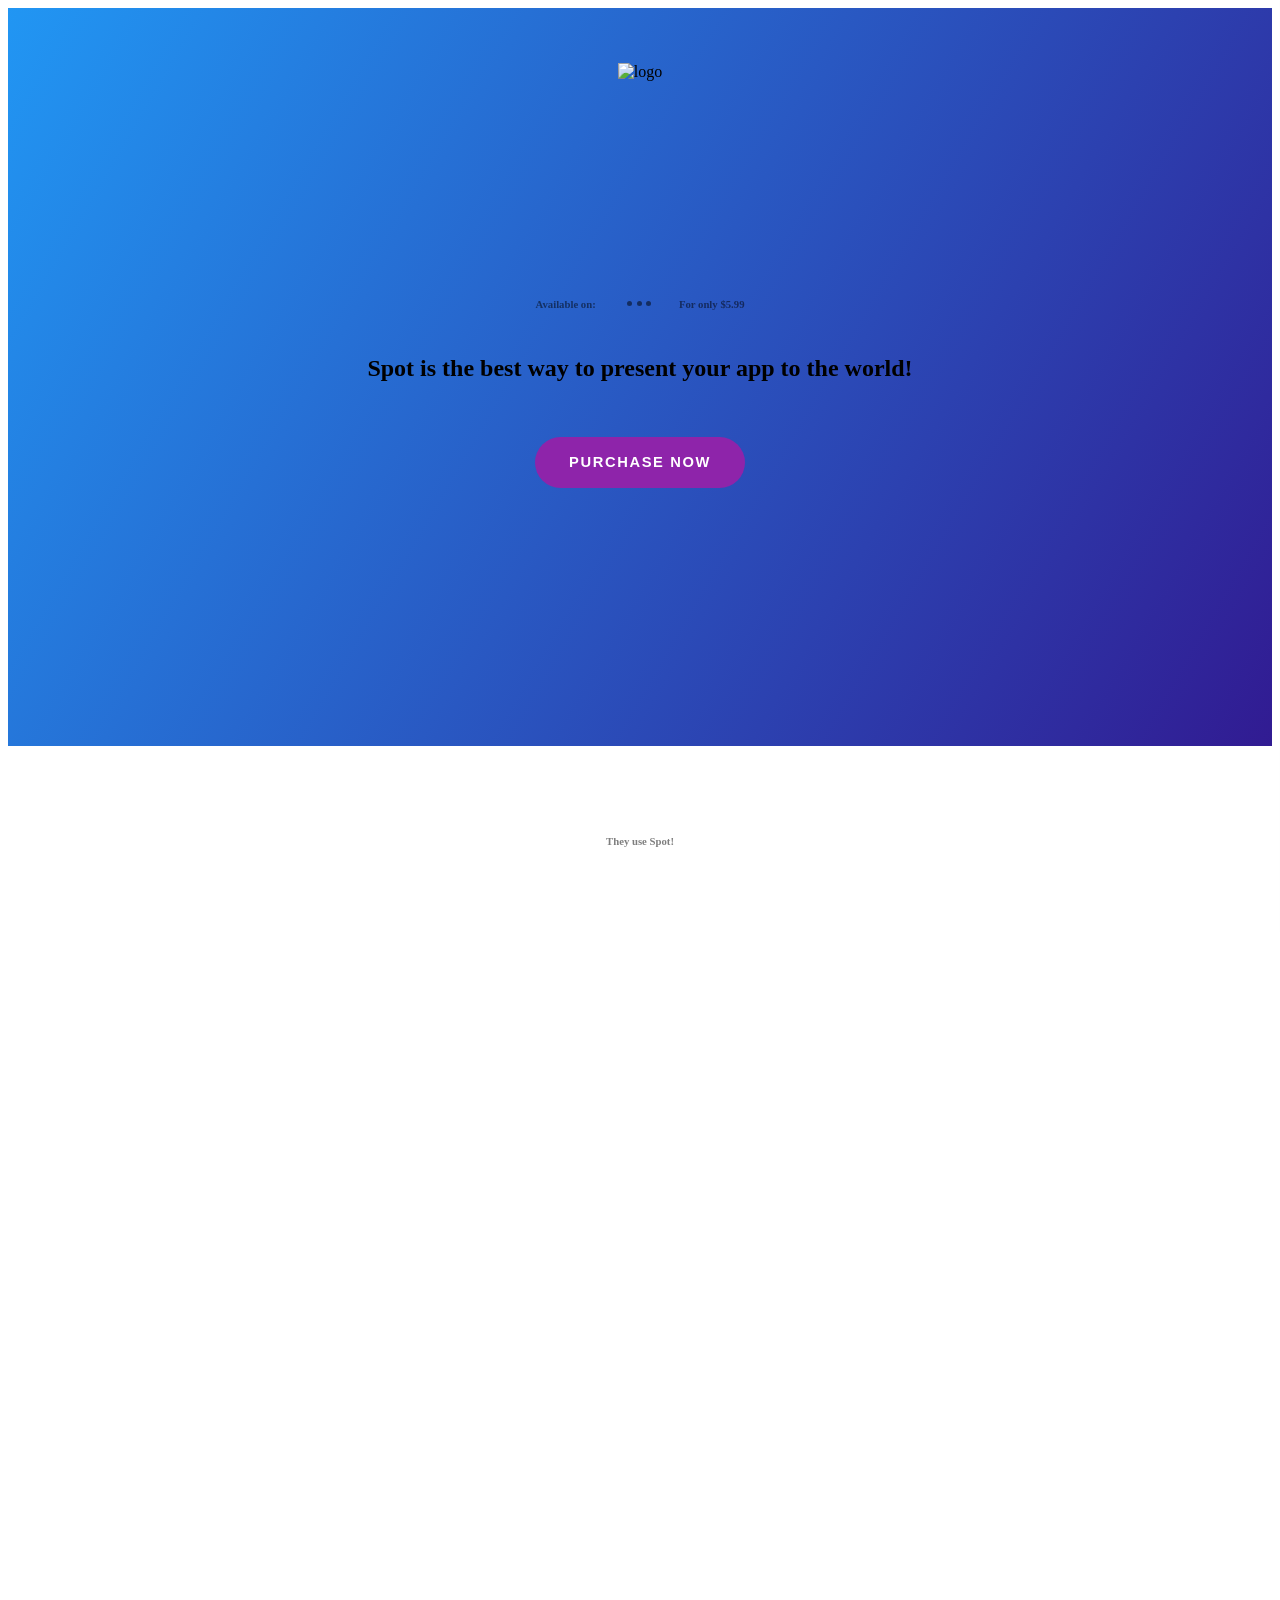
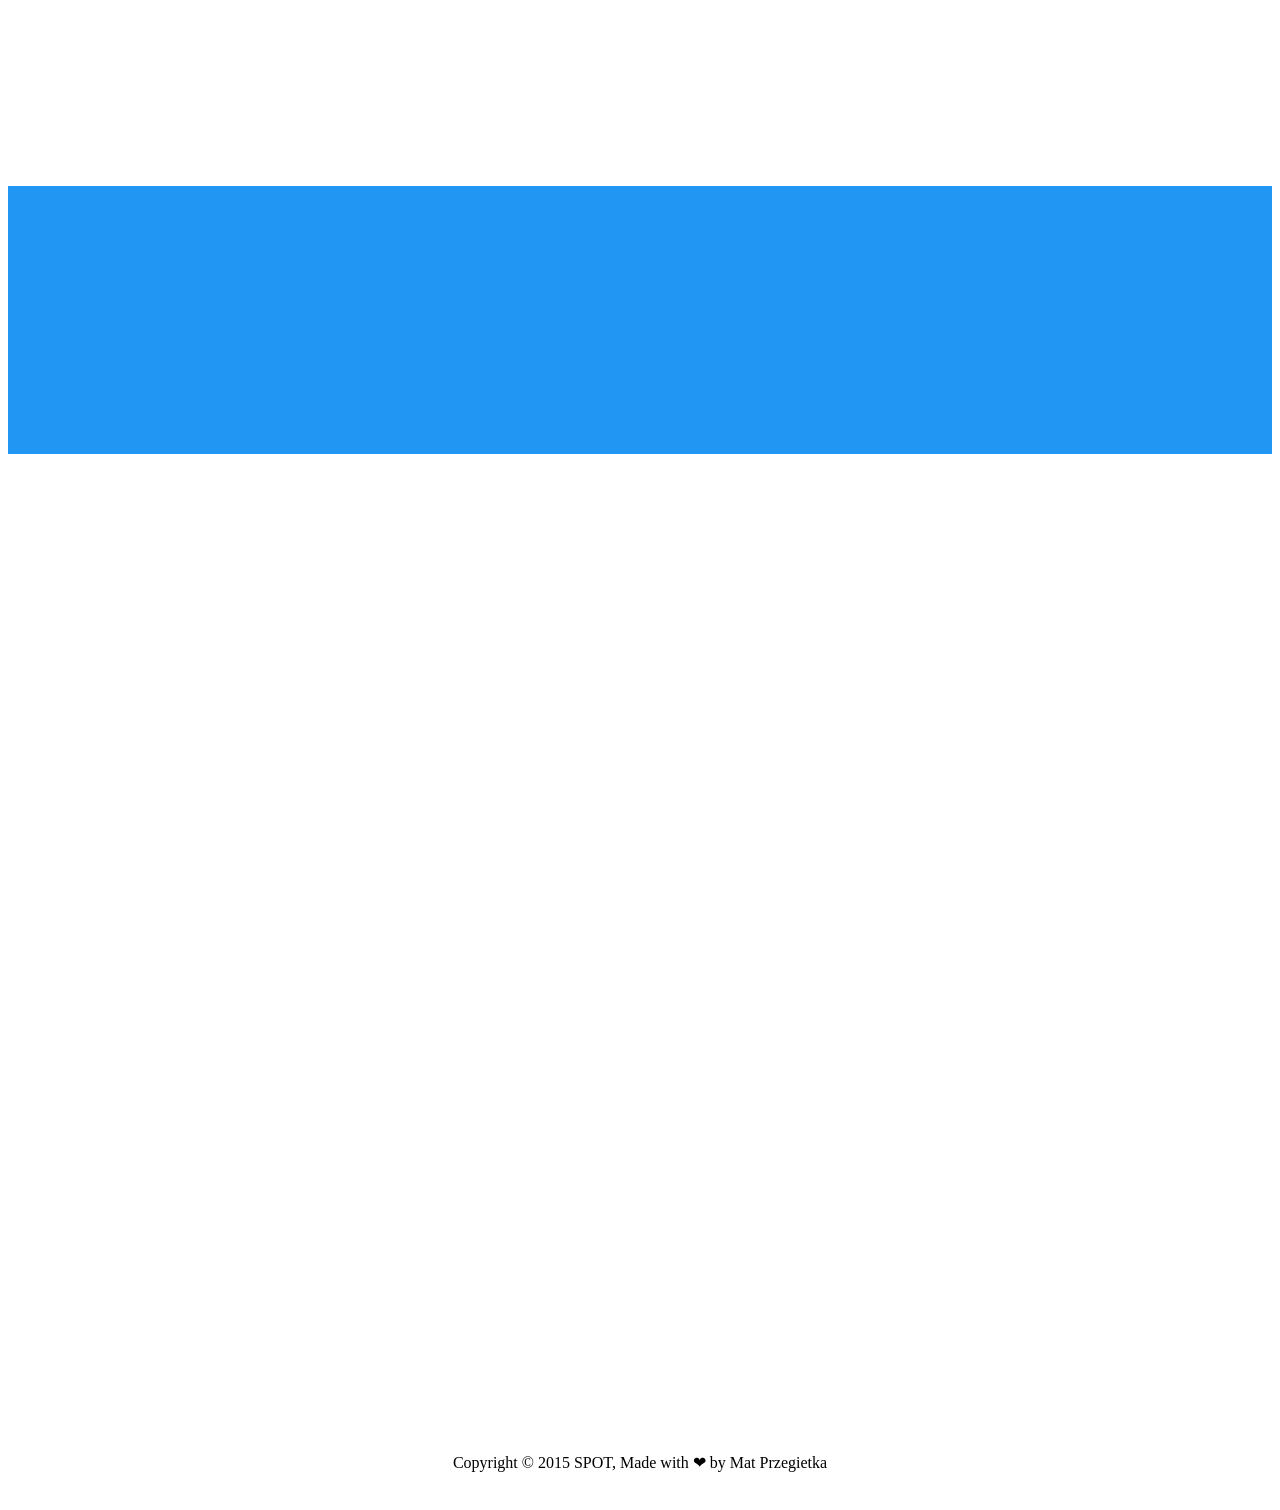
==== commit 13dc78a4: "Merge 9008505fc64d58564ba350971c17be49b6a7afc3 into 6febe9246dfd43bd80338fefefd070ffcfbbed2b" ====
--- a/index10.html
+++ b/index10.html
@@ -206,7 +206,8 @@
 					<div class="col-xs-12 col-sm-12 col-md-12 col-lg-12 align-center more_info_anim1">
 						<div class="intro">
 							<h3>Your Customers are Your Business!</h3>
-							<h5>Lorem ipsum dolor sit amet, consectetur adipiscing elit, sed do eiusmod tempor incididunt ut labore et dolore magna aliqua. Ut enim ad minim veniam, quis nostrud exercitation. </h5>
+							<h5>We strive to deliver outstanding results through teamwork, dedication, and a passion for excellence. Our goal is to exceed expectations in every project we undertake.</h5>
+
 						</div>
 					</div>
 				</div>
@@ -407,8 +408,8 @@
 										<div class="review_top_ornament_quotemark">„</div>
 										<div class="review_top_ornament_line"></div>
 									</div>
-									<h4>Lorem ipsum dolor sit amet, consectetur adipiscing elit, sed do eiusmod tempor incididunt ut labore et dolore magna aliqua. Ut enim ad minim veniam, quis nostrud exercitation ullamco laboris nisi ut aliquip ex ea commodo consequat.</h4>
-									
+									<p>We are dedicated to delivering high-quality solutions that meet the evolving needs of our clients. With a focus on innovation, collaboration, and excellence, our team works tirelessly to ensure that every project exceeds expectations and creates lasting value.</p>
+
 									<div class="review_bottom_ornament">
 										<div class="review_bottom_ornament_line"></div>
 										<div class="review_bottom_ornament_triangle"></div>
